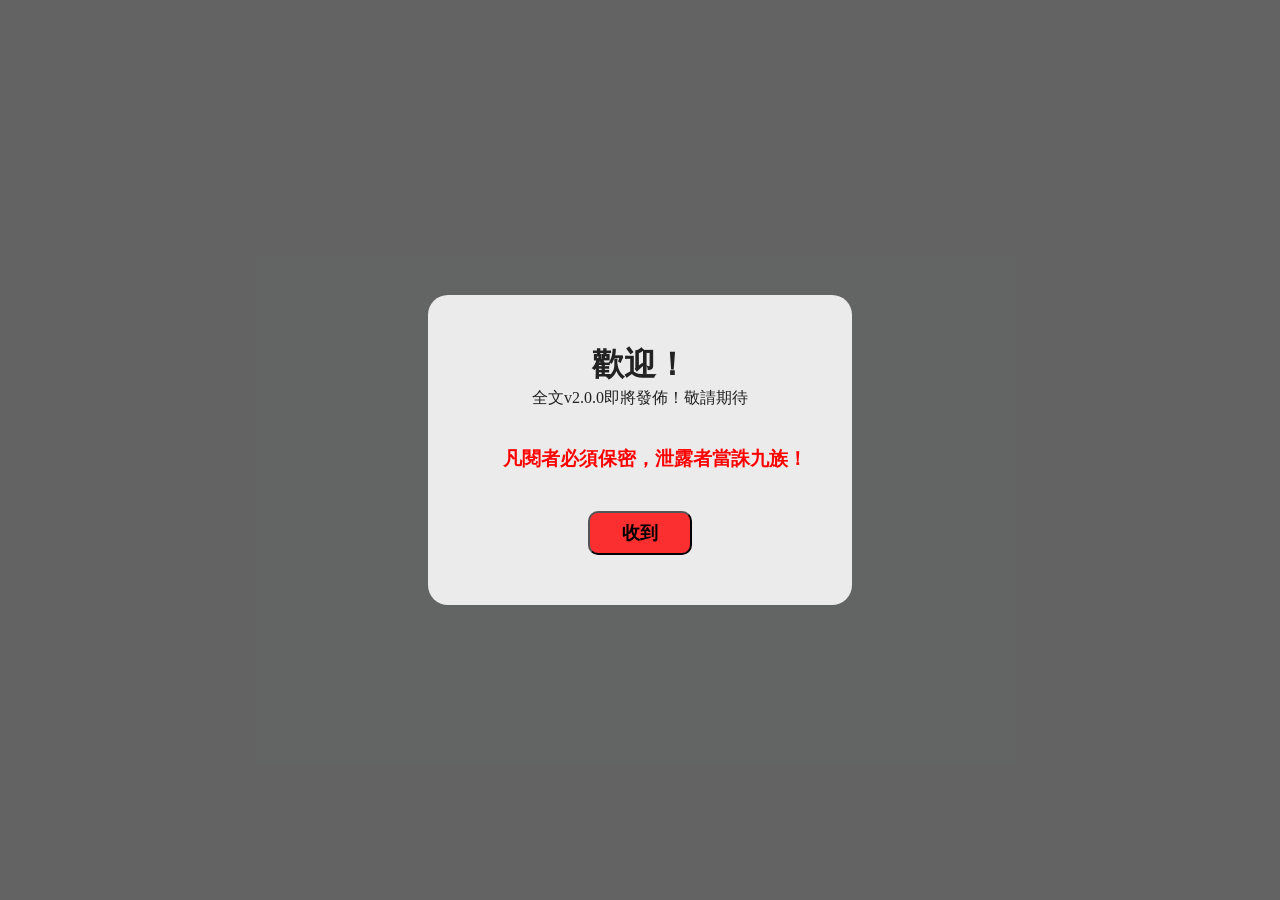
==== chengsheng.html @ 0cf69d35 "Rename chegnsheng.html to chengsheng.html" ====
<!-- 陳生 -->
<!DOCTYPE html>
<html>

<head>
    <meta charset="utf-8">
    <meta name="viewport" content="width=device-width, initial-scale=1">
    <title>《陳生》</title>
    <style>
        body {
            font-family: 'Georgia', serif;
            margin: 0;
            background: #f8f9fa;
            color: #222;
        }
        h2 {
            position: relative;
            left: 10px;
        }
        h3 {
            position: relative;
            left: 15px;
        }
        u{
        text-underline-offset: 3px;
        width: 95%;
        }
        body {
            margin: 0;
            height: 100vh;
            background-color: #f8f9fa;
            background-repeat: repeat;
        }
        .zhushi{
            font-size: 12px;
        }
        .zhushi1-9{
            position: relative;
            left: 0.5%;
        }
        button{
            padding: 10px 20px;
            font-size: 16px;
            border-radius: 10px;
            transition: all 0.2s ease-in-out;
        }
        button:hover{
            color: rgb(50, 35, 35);
            box-shadow: 0 5px 15px rgba(145, 92, 182, .4);
            border-radius: 12px;
            transform: scale(1.05);
        }
        .infobox {
            float: right;
            width: 25%;
            margin: 0 0 1.2rem 2rem;
            background: #f8f9fa;
            border: 1px solid var(--border);
            border-radius: 10px;
            font-size: 0.98em;
            padding: 1rem;
            z-index: 2;
            }
            .infobox img {
            width: 100%;
            border-radius: 8px;
            margin-bottom: 1em;
            background: #e4e7eb;
            aspect-ratio: 4/3;
            object-fit: cover;
        }
        .content {
            margin: 0 auto;
            padding: 2rem 1rem 3rem 1rem;
            background: var(--card);
            min-height: 100vh;
            box-shadow: 0 0 14px 0 rgba(0,0,0,0.04);
            z-index: 1;
        }
        header {
            display: flex;
            align-items: center;
            padding: 1rem 2vw;
            background: #ffffff;
            border-bottom: 1px solid #ddd;
        }
        header.topbar{
            display:flex;
            align-items:center;
            gap:.75rem;
            margin-bottom:1rem;
            flex-wrap:wrap;
        }
        h1 {
            font-size: 2rem;
            font-weight: 800;
            margin: 0;
            letter-spacing: 0.01em;
            line-height:1.2;
        }
        section h2 {
            border-bottom: 1px solid #ddd;
            padding-bottom: 0.3em;
            margin-top: 0;
            margin-bottom: 1em;
            font-size: 1.4em;
            color: #222;
        }
        main {
            flex: 1;
            padding: 2rem 5vw 2rem 2vw;
            background: #fff;
            min-width: 0;
        }
        .chip{
            display:inline-block;
            font-size:.76rem;
            color:#065f46;
            background:#ecfdf5;
            border:1px solid #d1fae5;
            padding:.15rem .45rem;
            border-radius:999px;
            margin-left:.4rem;
            vertical-align:middle;
        }
        nav.breadcrumb{
            font-size:.92rem;
            color:var(--muted);
            margin:.25rem 0 1rem 0;
        }
        nav.breadcrumb a{ color:#374151; text-decoration:none; }
        nav.breadcrumb a:hover{ text-decoration:underline; }
        nav.breadcrumb span.sep{ color:#9ca3af; margin:0 .35rem; }
        p { margin-top: 0; margin-bottom: 1.1em; line-height: 1.75; }
        h2 { font-size: 1.25rem; border-bottom: 1px solid #aaa; margin-top: 2rem; margin-bottom: .8rem; font-weight: 700; color: #111827; padding-bottom:.3rem; }
        ul { margin-top: 0.4em; padding-left: 1.2em; line-height:1.7; }
        a{ color:var(--link); text-decoration:none; }
        a:hover{ text-decoration:underline; }
        @media (max-width: 1000px) {
            .infobox { float: none; width: 100%; margin: 0 0 1.2rem 0; }
        }
    </style>
</head>


<body>
    <div id="modal-overlay" style="
      position: fixed;
      z-index: 9999;
      left: 0; top: 0; width: 100vw; height: 100vh;
      background: rgba(0,0,0,0.6);
      display: flex; align-items: center; justify-content: center;">
      <div style="background: #ebebeb; padding: 50px 60px; border-radius: 20px; text-align: center; max-width: 80vw;">
        <h1>歡迎！</h1>
        <p>全文v2.0.0即將發佈！敬請期待</p><br>
        <h3 style="color: red; position: relative; top: -20px;">凡閱者必須保密，泄露者當誅九族！</h3>
        <button onclick="closeModal()" style="margin-top: 0px; padding: 8px 32px; font-size: 18px; background-color: rgba(255, 0, 0, 0.8);"><b>收到</b></button>
      </div>
    </div>
</body>
</div>
    <script>

        var yuanwen_shown=true;
        var yiwen_shown=true;
        var zhushi_shown=true;
        var renwu_shown=true;
        var beijing_shown=true;
        var shangshi_shown=true;
        var zongjie_shown=true;
        var all_shown=true;

        function hideyuanwen(){
            if(yuanwen_shown){
                document.getElementById("yuanwen").style.display='none';
                document.getElementById("hideyw").textContent='展開';
                yuanwen_shown=false;
            }
            else{
                document.getElementById("yuanwen").style.display='';
                document.getElementById("hideyw").textContent='隱藏';
                yuanwen_shown=true;
            }
            all();
        }

        function hideyiwen(){
            if(yiwen_shown){
                document.getElementById("yiwen").style.display='none';
                document.getElementById("hideyy").textContent='展開';
                yiwen_shown=false;
            }
            else{
                document.getElementById("yiwen").style.display='';
                document.getElementById("hideyy").textContent='隱藏';
                yiwen_shown=true;
            }
            all();
        }

        function hidezhushi(){
            if(zhushi_shown){
                document.getElementById("zhushi").style.display='none';
                document.getElementById("hidezs").textContent='展開';
                zhushi_shown=false;
            }
            else{
                document.getElementById("zhushi").style.display='';
                document.getElementById("hidezs").textContent='隱藏';
                zhushi_shown=true;
            }
            all();
        }

        function hiderenwu(){
            if(renwu_shown){
                document.getElementById("renwu").style.display='none';
                document.getElementById("hiderw").textContent='展開';
                renwu_shown=false;
            }
            else{
                document.getElementById("renwu").style.display='';
                document.getElementById("hiderw").textContent='隱藏';
                renwu_shown=true;
            }
            all();
        }

        function hidebeijing(){
            if(beijing_shown){
                document.getElementById("beijing").style.display='none';
                document.getElementById("hidebj").textContent='展開';
                beijing_shown=false;
            }
            else{
                document.getElementById("beijing").style.display='';
                document.getElementById("hidebj").textContent='隱藏';
                beijing_shown=true;
            }
            all();
        }

        function hideshangshi(){
            if(shangshi_shown){
                document.getElementById("shangshi").style.display='none';
                document.getElementById("hidess").textContent='展開';
                shangshi_shown=false;
            }
            else{
                document.getElementById("shangshi").style.display='';
                document.getElementById("hidess").textContent='隱藏';
                shangshi_shown=true;
            }
            all();
        }

        function hidezongjie(){
            if(zongjie_shown){
                document.getElementById("zongjie").style.display='none';
                document.getElementById("hidezj").textContent='展開';
                zongjie_shown=false;
            }
            else{
                document.getElementById("zongjie").style.display='';
                document.getElementById("hidezj").textContent='隱藏';
                zongjie_shown=true;
            }
            all();
        }

        function hideall(){
            
            if(all_shown){
                document.getElementById("hide").textContent="全部展開";
                all_shown=false;
                if (yuanwen_shown){hideyuanwen();}
                if (yiwen_shown){hideyiwen();}
                if (zhushi_shown){hidezhushi();}
                if (renwu_shown){hiderenwu();}
                if (beijing_shown){hidebeijing();}
                if (shangshi_shown){hideshangshi();}
                if (zongjie_shown){hidezongjie();}
            }
            else{
                document.getElementById("hide").textContent="全部隱藏";
                all_shown=true;
                if (!yuanwen_shown){hideyuanwen();}
                if (!yiwen_shown){hideyiwen();}
                if (!zhushi_shown){hidezhushi();}
                if (!renwu_shown){hiderenwu();}
                if (!beijing_shown){hidebeijing();}
                if (!shangshi_shown){hideshangshi();}
                if (!zongjie_shown){hidezongjie();}
            }
        }

        function closeModal() {
            document.getElementById('modal-overlay').style.display = 'none';
        }

        function all(){
            if(!yuanwen_shown && !yiwen_shown && !zhushi_shown && !renwu_shown && !beijing_shown && !shangshi_shown && !zongjie_shown){
                document.getElementById("hide").textContent="全部展開";
                all_shown=false;
            }
            else if(yuanwen_shown && yiwen_shown && zhushi_shown && renwu_shown && beijing_shown && shangshi_shown && zongjie_shown){
                document.getElementById("hide").textContent="全部隱藏";
                all_shown=true;
            }
        }

    </script>

</body>

</html>
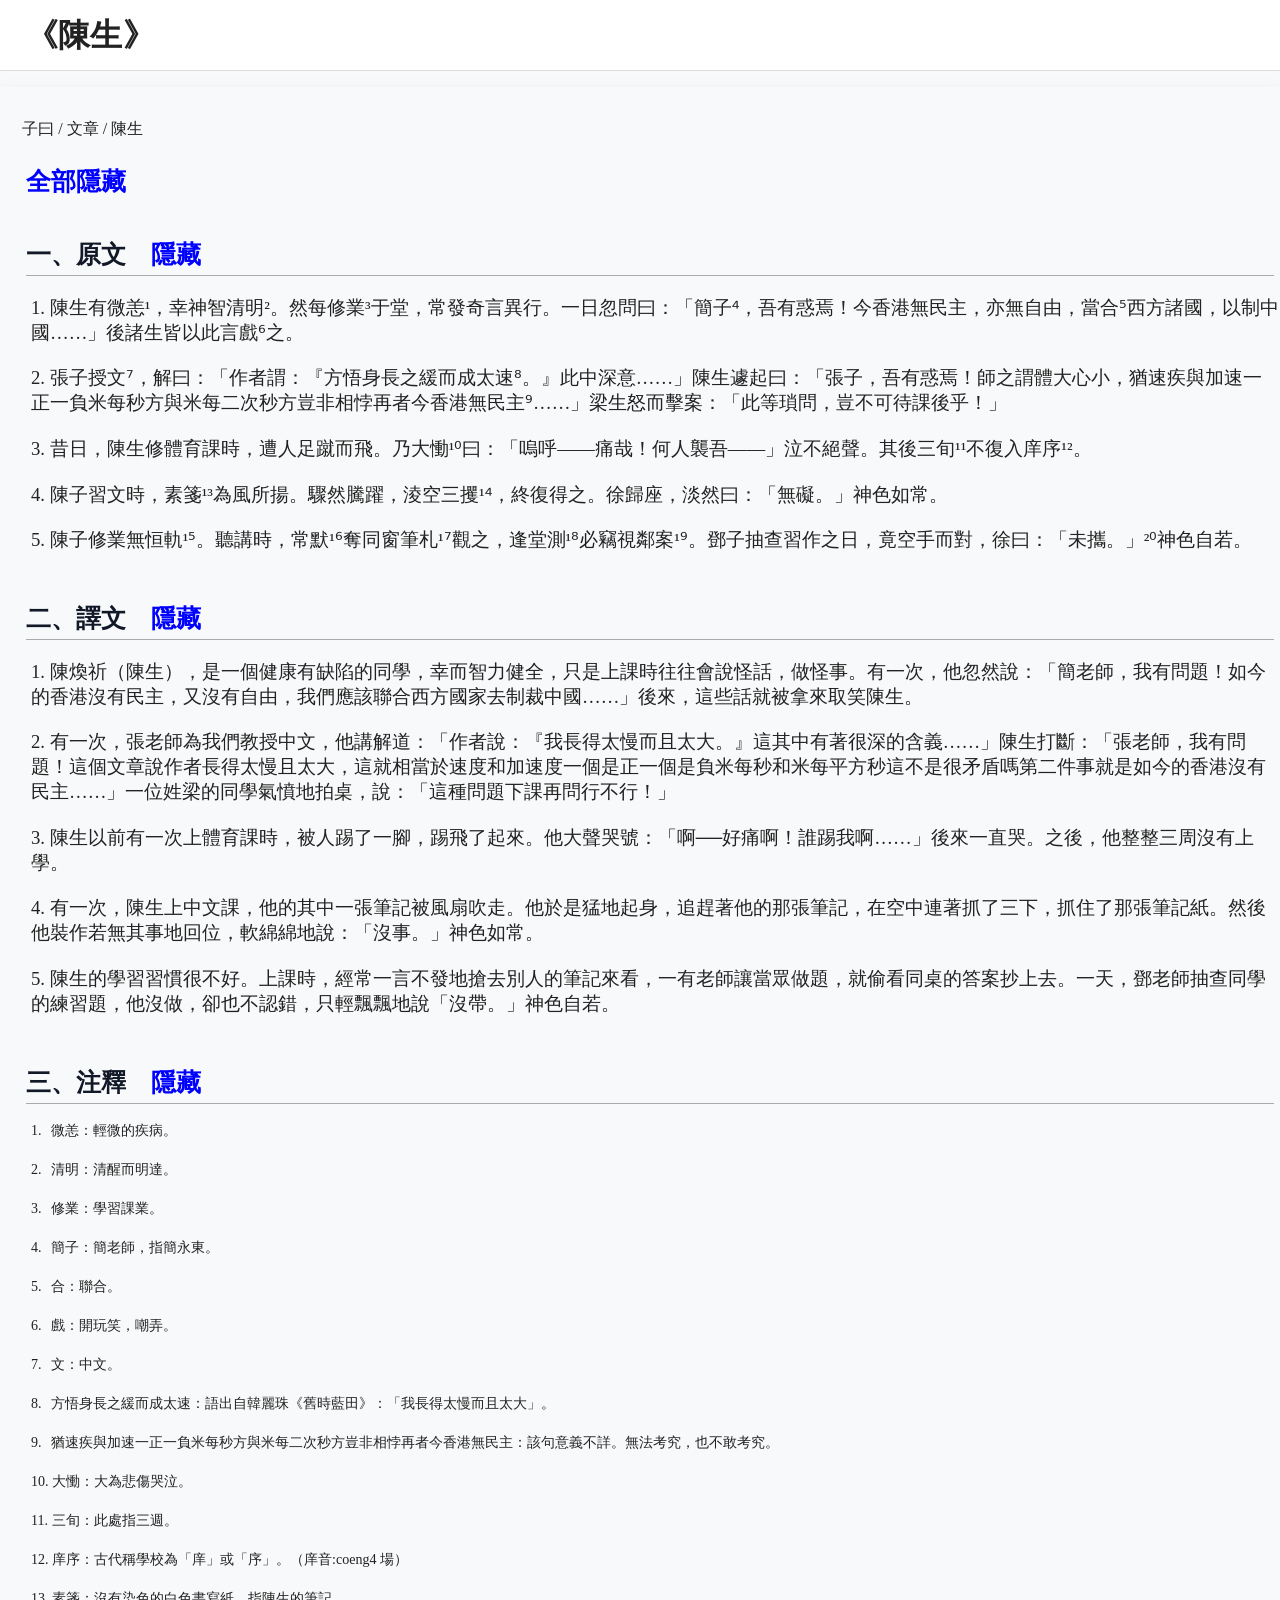
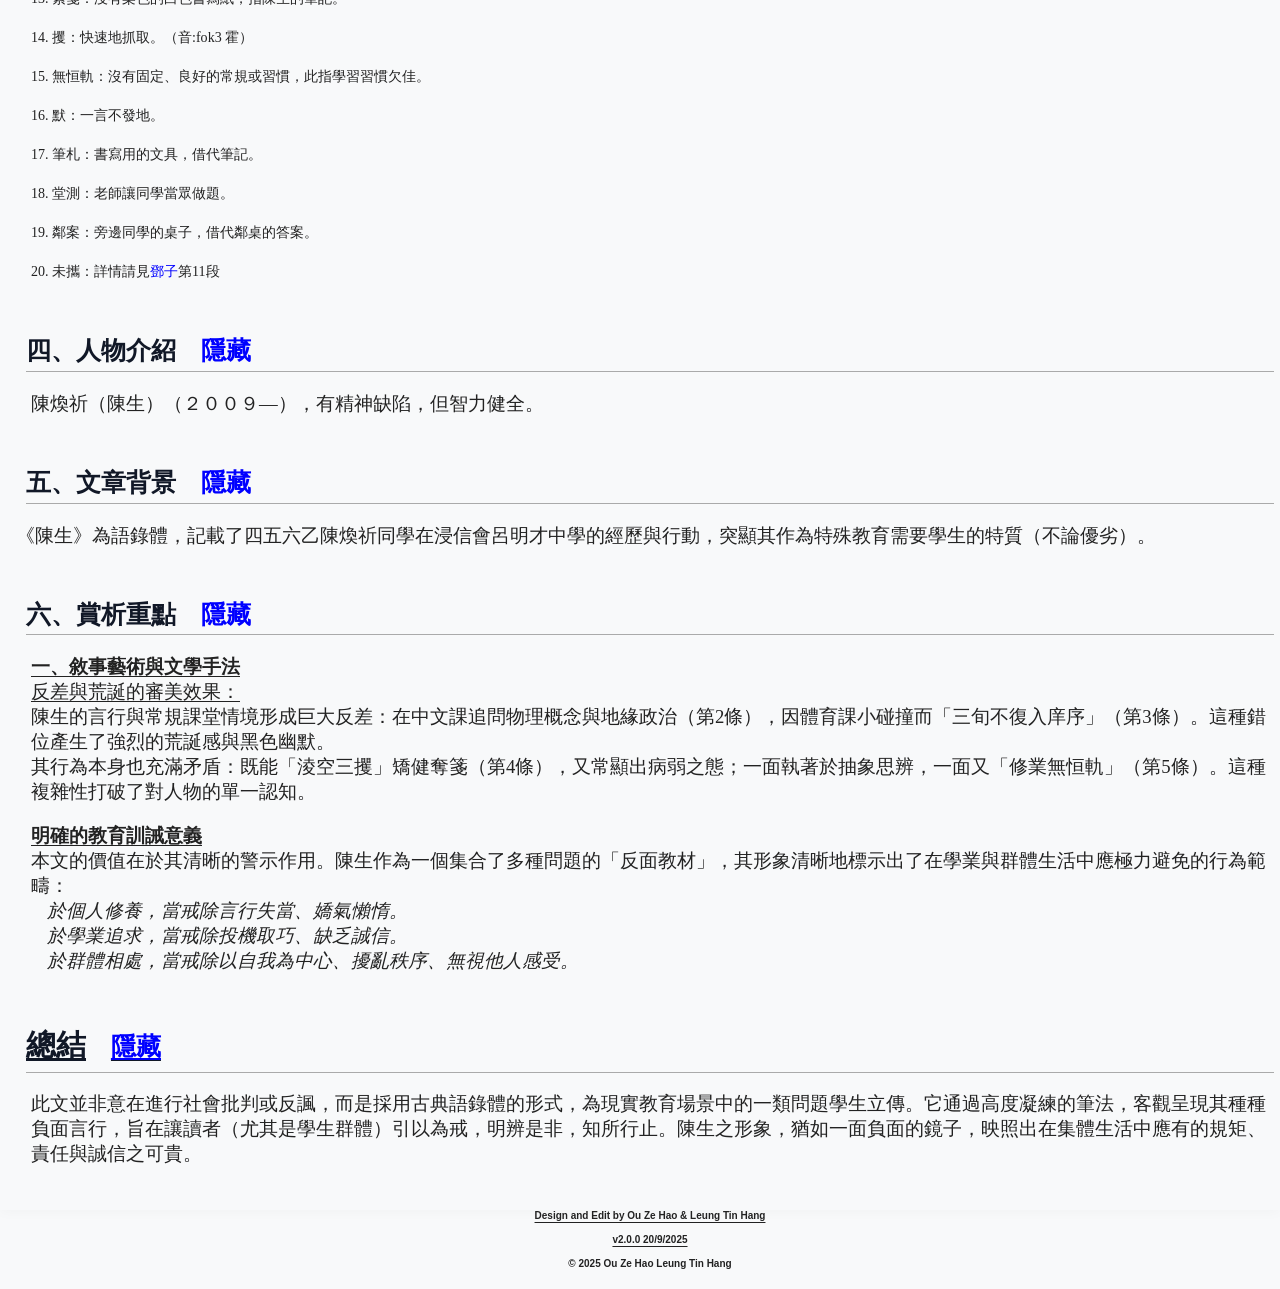
==== commit 2f1bf691: "v2.0.0" ====
--- a/chengsheng.html
+++ b/chengsheng.html
@@ -52,7 +52,7 @@
         }
         .infobox {
             float: right;
-            width: 25%;
+            width: 20%;
             margin: 0 0 1.2rem 2rem;
             background: #f8f9fa;
             border: 1px solid var(--border);
@@ -66,7 +66,7 @@
             border-radius: 8px;
             margin-bottom: 1em;
             background: #e4e7eb;
-            aspect-ratio: 4/3;
+            aspect-ratio: 3/5;
             object-fit: cover;
         }
         .content {
@@ -142,175 +142,301 @@
     </style>
 </head>
 
-
 <body>
-    <div id="modal-overlay" style="
-      position: fixed;
-      z-index: 9999;
-      left: 0; top: 0; width: 100vw; height: 100vh;
-      background: rgba(0,0,0,0.6);
-      display: flex; align-items: center; justify-content: center;">
-      <div style="background: #ebebeb; padding: 50px 60px; border-radius: 20px; text-align: center; max-width: 80vw;">
-        <h1>歡迎！</h1>
-        <p>全文v2.0.0即將發佈！敬請期待</p><br>
-        <h3 style="color: red; position: relative; top: -20px;">凡閱者必須保密，泄露者當誅九族！</h3>
-        <button onclick="closeModal()" style="margin-top: 0px; padding: 8px 32px; font-size: 18px; background-color: rgba(255, 0, 0, 0.8);"><b>收到</b></button>
-      </div>
-    </div>
+<header class="topbar"><h1>《陳生》</h1></header>
+<div class="content">
+    <nav style="position: relative; left: 0.5%;">
+        <a href="index.html">子曰</a>
+        <span class="sep">/</span>
+        <span>文章</span>
+        <span class="sep">/</span>
+        <span>陳生</span>
+    </nav>
+
+    <!-- <aside class="infobox" style="z-index: 3; position: relative;">
+        <img src="kiwi.jpg" alt="kiwi"></img>
+    </aside> -->
+
+    <a><h3 style="position: relative; font-size: 25px; left: 10px; color: blue;" onclick="hideall()" id="hide">全部隱藏</h3></a>
+
+    <!-- 原文 -->
+    <div  style="line-height: 30px; position: relative; top: 10px;">
+        <h2 style="font-size: 25px;">一、原文<a><span id="hideyw" style="position: relative; left: 2%; color: blue;" onclick="hideyuanwen()">隱藏</span></a></h2>
+        <div id="yuanwen">
+        <h3 style="font-weight: normal; line-height: 25px;">1. 
+           陳生有微恙¹，幸神智清明²。然每修業³于堂，常發奇言異行。一日忽問曰：「簡子⁴，吾有惑焉！今香港無民主，亦無自由，當合⁵西方諸國，以制中國……」後諸生皆以此言戲⁶之。<p></p>
+        </h3>
+
+        <h3 style="font-weight: normal; line-height: 25px;">2. 
+           張子授文⁷，解曰：「作者謂：『方悟身長之緩而成太速⁸。』此中深意……」陳生遽起曰：「張子，吾有惑焉！師之謂體大心小，猶速疾與加速一正一負米每秒方與米每二次秒方豈非相悖再者今香港無民主⁹……」梁生怒而擊案：「此等瑣問，豈不可待課後乎！」<p></p>
+        </h3>
+
+        <h3 style="font-weight: normal; line-height: 25px;">3. 
+           昔日，陳生修體育課時，遭人足蹴而飛。乃大慟¹⁰曰：「嗚呼——痛哉！何人襲吾——」泣不絕聲。其後三旬¹¹不復入庠序¹²。<p></p>
+        </h3>
+
+        <h3 style="font-weight: normal; line-height: 25px;">4. 
+           陳子習文時，素箋¹³為風所揚。驟然騰躍，淩空三攫¹⁴，終復得之。徐歸座，淡然曰：「無礙。」神色如常。<p></p>
+        </h3>
+
+        <h3 style="font-weight: normal; line-height: 25px;">5. 
+           陳子修業無恒軌¹⁵。聽講時，常默¹⁶奪同窗筆札¹⁷觀之，逢堂測¹⁸必竊視鄰案¹⁹。鄧子抽查習作之日，竟空手而對，徐曰：「未攜。」²⁰神色自若。<p></p>
+        </h3>
+        </div>
+    </div>
+
+    <!-- 語譯 -->
+    <div style="position: relative; top: 30px; line-height: 30px;">
+        <h2 style="font-size: 25px;">二、譯文<a><span id="hideyy" style="position: relative; left: 2%; color: blue;" onclick="hideyiwen()">隱藏</span></a></h2>
+        <div id="yiwen">
+        <h3 style="font-weight: normal; line-height: 25px;">1. 
+            陳煥祈（陳生），是一個健康有缺陷的同學，幸而智力健全，只是上課時往往會說怪話，做怪事。有一次，他忽然說：「簡老師，我有問題！如今的香港沒有民主，又沒有自由，我們應該聯合西方國家去制裁中國……」後來，這些話就被拿來取笑陳生。<p></p>
+        </h3>
+
+        <h3 style="font-weight: normal; line-height: 25px;">2. 
+            有一次，張老師為我們教授中文，他講解道：「作者說：『我長得太慢而且太大。』這其中有著很深的含義……」陳生打斷：「張老師，我有問題！這個文章說作者長得太慢且太大，這就相當於速度和加速度一個是正一個是負米每秒和米每平方秒這不是很矛盾嗎第二件事就是如今的香港沒有民主……」一位姓梁的同學氣憤地拍桌，說：「這種問題下課再問行不行！」<p></p>
+        </h3>
+
+        <h3 style="font-weight: normal; line-height: 25px;">3. 
+            陳生以前有一次上體育課時，被人踢了一腳，踢飛了起來。他大聲哭號：「啊──好痛啊！誰踢我啊……」後來一直哭。之後，他整整三周沒有上學。<p></p>
+        </h3>
+
+        <h3 style="font-weight: normal; line-height: 25px;">4. 
+            有一次，陳生上中文課，他的其中一張筆記被風扇吹走。他於是猛地起身，追趕著他的那張筆記，在空中連著抓了三下，抓住了那張筆記紙。然後他裝作若無其事地回位，軟綿綿地說：「沒事。」神色如常。<p></p>
+        </h3>      
+        
+        <h3 style="font-weight: normal; line-height: 25px;">5. 
+            陳生的學習習慣很不好。上課時，經常一言不發地搶去別人的筆記來看，一有老師讓當眾做題，就偷看同桌的答案抄上去。一天，鄧老師抽查同學的練習題，他沒做，卻也不認錯，只輕飄飄地說「沒帶。」神色自若。<p></p>
+        </h3>    
+        </div>
+    </div>
+
+    <!-- 注釋 -->
+    <div style="position: relative; top: 50px; line-height: 30px;" class="zhushi">
+        <h2 style="font-size: 25px;">三、注釋<a><span id="hidezs" style="position: relative; left: 2%; color: blue;" onclick="hidezhushi()">隱藏</span></a></h2>
+        <div id="zhushi">
+        <h3 style="font-weight: normal; line-height: 25px;">1.  <span class="zhushi1-9">微恙：輕微的疾病。 </span></h3>
+        <h3 style="font-weight: normal; line-height: 25px;">2.  <span class="zhushi1-9">清明：清醒而明達。</span></h3>
+        <h3 style="font-weight: normal; line-height: 25px;">3.  <span class="zhushi1-9">修業：學習課業。</span></h3>
+        <h3 style="font-weight: normal; line-height: 25px;">4.  <span class="zhushi1-9">簡子：簡老師，指簡永東。</span></h3>
+        <h3 style="font-weight: normal; line-height: 25px;">5.  <span class="zhushi1-9">合：聯合。</span></h3>
+        <h3 style="font-weight: normal; line-height: 25px;">6.  <span class="zhushi1-9">戲：開玩笑，嘲弄。</span></h3>
+        <h3 style="font-weight: normal; line-height: 25px;">7.  <span class="zhushi1-9">文：中文。</span></h3>
+        <h3 style="font-weight: normal; line-height: 25px;">8.  <span class="zhushi1-9">方悟身長之緩而成太速：語出自韓麗珠《舊時藍田》：「我長得太慢而且太大」。 </span></h3>
+        <h3 style="font-weight: normal; line-height: 25px;">9.  <span class="zhushi1-9">猶速疾與加速一正一負米每秒方與米每二次秒方豈非相悖再者今香港無民主：該句意義不詳。無法考究，也不敢考究。</span></h3>
+        <h3 style="font-weight: normal; line-height: 25px;">10. 大慟：大為悲傷哭泣。</h3>
+        <h3 style="font-weight: normal; line-height: 25px;">11. 三旬：此處指三週。</h3>
+        <h3 style="font-weight: normal; line-height: 25px;">12. 庠序：古代稱學校為「庠」或「序」。（庠音:coeng4 場）</h3>
+        <h3 style="font-weight: normal; line-height: 25px;">13. 素箋：沒有染色的白色書寫紙，指陳生的筆記。</h3>
+        <h3 style="font-weight: normal; line-height: 25px;">14. 攫：快速地抓取。（音:fok3 霍）</h3>
+        <h3 style="font-weight: normal; line-height: 25px;">15. 無恒軌：沒有固定、良好的常規或習慣，此指學習習慣欠佳。</h3>
+        <h3 style="font-weight: normal; line-height: 25px;">16. 默：一言不發地。</h3>
+        <h3 style="font-weight: normal; line-height: 25px;">17. 筆札：書寫用的文具，借代筆記。</h3>
+        <h3 style="font-weight: normal; line-height: 25px;">18. 堂測：老師讓同學當眾做題。</h3>
+        <h3 style="font-weight: normal; line-height: 25px;">19. 鄰案：旁邊同學的桌子，借代鄰桌的答案。</h3>
+        <h3 style="font-weight: normal; line-height: 25px;">20. 未攜：詳情請見<a href="dengzi.html"><span style="color: blue;">鄧子</span></a>第11段</h3>
+        </div>
+    </div>
+
+    <!-- 人物介紹 -->
+    <div style="position: relative; top: 70px; line-height: 30px;">
+        <h2 style="font-size: 25px;">四、人物介紹<a><span id="hiderw" style="position: relative; left: 2%; color: blue;" onclick="hiderenwu()">隱藏</span></a></h2>
+        <div id="renwu">
+        <h3 style="font-weight: normal; line-height: 25px;">陳煥祈（陳生）（２００９—），有精神缺陷，但智力健全。</h3>
+        </div>
+    </div>
+
+    <!-- 文章背景 -->
+    <div style="position: relative; top: 90px; line-height: 30px;">
+    <h2 style="font-size: 25px;">五、文章背景<a><span id="hidebj" style="position: relative; left: 2%; color: blue;" onclick="hidebeijing()">隱藏</span></a></h2>
+    <h3 style="font-weight: normal; line-height: 25px; left: -0.003%;" id="beijing">《陳生》為語錄體，記載了四五六乙陳煥祈同學在浸信會呂明才中學的經歷與行動，突顯其作為特殊教育需要學生的特質（不論優劣）。</h3>
+    </div>
+
+    <!-- 賞析 -->
+    <div style="position: relative; top: 110px; line-height: 30px;">
+        <h2 style="font-size: 25px;">六、賞析重點<a><span id="hidess" style="position: relative; left: 2%; color: blue;" onclick="hideshangshi()">隱藏</span></a></h2>
+        <div id="shangshi">
+        <h3 style="font-weight: normal; line-height: 25px;">
+            <u><b>一、敘事藝術與文學手法<br></b></u>
+            <u>反差與荒誕的審美效果：<br></u>
+            陳生的言行與常規課堂情境形成巨大反差：在中文課追問物理概念與地緣政治（第2條），因體育課小碰撞而「三旬不復入庠序」（第3條）。這種錯位產生了強烈的荒誕感與黑色幽默。<br>
+            其行為本身也充滿矛盾：既能「淩空三攫」矯健奪箋（第4條），又常顯出病弱之態；一面執著於抽象思辨，一面又「修業無恒軌」（第5條）。這種複雜性打破了對人物的單一認知。<br>
+        </h3>
+        <h3 style="font-weight: normal; line-height: 25px;">
+            <u><b>明確的教育訓誡意義<br></b></u>
+            本文的價值在於其清晰的警示作用。陳生作為一個集合了多種問題的「反面教材」，其形象清晰地標示出了在學業與群體生活中應極力避免的行為範疇：<br>
+            <em><span style="position: relative; left: 16px;">
+                於個人修養，當戒除言行失當、嬌氣懶惰。<br>
+                於學業追求，當戒除投機取巧、缺乏誠信。<br>
+                於群體相處，當戒除以自我為中心、擾亂秩序、無視他人感受。<br>
+            </span></em>
+        </h3>
+        </div>
+    </div>
+
+    <!-- 總結 -->
+    <div style="position: relative; top: 130px; line-height: 40px;">
+        <h2 style="font-size: 30px;"><u>總結<span id="hidezj" style="position: relative; left: 2%; color: blue; font-size: 25px;" onclick="hidezongjie()"><u>隱藏</u></span></u></h2><p></p>
+        <h3 style="font-weight: normal; line-height: 25px;" id="zongjie">此文並非意在進行社會批判或反諷，而是採用古典語錄體的形式，為現實教育場景中的一類問題學生立傳。它通過高度凝練的筆法，客觀呈現其種種負面言行，旨在讓讀者（尤其是學生群體）引以為戒，明辨是非，知所行止。陳生之形象，猶如一面負面的鏡子，映照出在集體生活中應有的規矩、責任與誠信之可貴。</h3><p></p>
+    </div>
+
+    <div id="copyright" style="position: relative; top: 150px; text-align: center;">
+        <h6 style="position: relative; left: 10px; font-size: 10px; font-family: Arial, Helvetica, sans-serif;"><u>Design and Edit by Ou Ze Hao & Leung Tin Hang</u></h6><p></p>
+        <h6 style="position: relative; left: 10px; font-size: 10px; top: -10px; font-family: Arial, Helvetica, sans-serif;"><u>v2.0.0 20/9/2025</u></h6><p></p>
+        <h6 style="position: relative; left: 10px; font-size: 10px; top: -20px; font-family: Arial, Helvetica, sans-serif;">© 2025 Ou Ze Hao Leung Tin Hang</h6>
+        <!-- <h6 style="position: relative; left: 10px; font-size: 10px; top: -30px;">考試加油</h6><p></p> -->
+    </div>
+</div>
 </body>
-</div>
-    <script>
-
-        var yuanwen_shown=true;
-        var yiwen_shown=true;
-        var zhushi_shown=true;
-        var renwu_shown=true;
-        var beijing_shown=true;
-        var shangshi_shown=true;
-        var zongjie_shown=true;
-        var all_shown=true;
-
-        function hideyuanwen(){
-            if(yuanwen_shown){
-                document.getElementById("yuanwen").style.display='none';
-                document.getElementById("hideyw").textContent='展開';
-                yuanwen_shown=false;
-            }
-            else{
-                document.getElementById("yuanwen").style.display='';
-                document.getElementById("hideyw").textContent='隱藏';
-                yuanwen_shown=true;
-            }
-            all();
-        }
-
-        function hideyiwen(){
-            if(yiwen_shown){
-                document.getElementById("yiwen").style.display='none';
-                document.getElementById("hideyy").textContent='展開';
-                yiwen_shown=false;
-            }
-            else{
-                document.getElementById("yiwen").style.display='';
-                document.getElementById("hideyy").textContent='隱藏';
-                yiwen_shown=true;
-            }
-            all();
-        }
-
-        function hidezhushi(){
-            if(zhushi_shown){
-                document.getElementById("zhushi").style.display='none';
-                document.getElementById("hidezs").textContent='展開';
-                zhushi_shown=false;
-            }
-            else{
-                document.getElementById("zhushi").style.display='';
-                document.getElementById("hidezs").textContent='隱藏';
-                zhushi_shown=true;
-            }
-            all();
-        }
-
-        function hiderenwu(){
-            if(renwu_shown){
-                document.getElementById("renwu").style.display='none';
-                document.getElementById("hiderw").textContent='展開';
-                renwu_shown=false;
-            }
-            else{
-                document.getElementById("renwu").style.display='';
-                document.getElementById("hiderw").textContent='隱藏';
-                renwu_shown=true;
-            }
-            all();
-        }
-
-        function hidebeijing(){
-            if(beijing_shown){
-                document.getElementById("beijing").style.display='none';
-                document.getElementById("hidebj").textContent='展開';
-                beijing_shown=false;
-            }
-            else{
-                document.getElementById("beijing").style.display='';
-                document.getElementById("hidebj").textContent='隱藏';
-                beijing_shown=true;
-            }
-            all();
-        }
-
-        function hideshangshi(){
-            if(shangshi_shown){
-                document.getElementById("shangshi").style.display='none';
-                document.getElementById("hidess").textContent='展開';
-                shangshi_shown=false;
-            }
-            else{
-                document.getElementById("shangshi").style.display='';
-                document.getElementById("hidess").textContent='隱藏';
-                shangshi_shown=true;
-            }
-            all();
-        }
-
-        function hidezongjie(){
-            if(zongjie_shown){
-                document.getElementById("zongjie").style.display='none';
-                document.getElementById("hidezj").textContent='展開';
-                zongjie_shown=false;
-            }
-            else{
-                document.getElementById("zongjie").style.display='';
-                document.getElementById("hidezj").textContent='隱藏';
-                zongjie_shown=true;
-            }
-            all();
-        }
-
-        function hideall(){
-            
-            if(all_shown){
-                document.getElementById("hide").textContent="全部展開";
-                all_shown=false;
-                if (yuanwen_shown){hideyuanwen();}
-                if (yiwen_shown){hideyiwen();}
-                if (zhushi_shown){hidezhushi();}
-                if (renwu_shown){hiderenwu();}
-                if (beijing_shown){hidebeijing();}
-                if (shangshi_shown){hideshangshi();}
-                if (zongjie_shown){hidezongjie();}
-            }
-            else{
-                document.getElementById("hide").textContent="全部隱藏";
-                all_shown=true;
-                if (!yuanwen_shown){hideyuanwen();}
-                if (!yiwen_shown){hideyiwen();}
-                if (!zhushi_shown){hidezhushi();}
-                if (!renwu_shown){hiderenwu();}
-                if (!beijing_shown){hidebeijing();}
-                if (!shangshi_shown){hideshangshi();}
-                if (!zongjie_shown){hidezongjie();}
-            }
-        }
-
-        function closeModal() {
-            document.getElementById('modal-overlay').style.display = 'none';
-        }
-
-        function all(){
-            if(!yuanwen_shown && !yiwen_shown && !zhushi_shown && !renwu_shown && !beijing_shown && !shangshi_shown && !zongjie_shown){
-                document.getElementById("hide").textContent="全部展開";
-                all_shown=false;
-            }
-            else if(yuanwen_shown && yiwen_shown && zhushi_shown && renwu_shown && beijing_shown && shangshi_shown && zongjie_shown){
-                document.getElementById("hide").textContent="全部隱藏";
-                all_shown=true;
-            }
-        }
-
-    </script>
-
-</body>
+
+<script>
+    var yuanwen_shown=true;
+    var yiwen_shown=true;
+    var zhushi_shown=true;
+    var renwu_shown=true;
+    var beijing_shown=true;
+    var shangshi_shown=true;
+    var zongjie_shown=true;
+    var all_shown=true;
+
+    function hideyuanwen(){
+        if(yuanwen_shown){
+            document.getElementById("yuanwen").style.display='none';
+            document.getElementById("hideyw").textContent='展開';
+            yuanwen_shown=false;
+        }
+        else{
+            document.getElementById("yuanwen").style.display='';
+            document.getElementById("hideyw").textContent='隱藏';
+            yuanwen_shown=true;
+        }
+        all();
+    }
+
+    function hideyiwen(){
+        if(yiwen_shown){
+            document.getElementById("yiwen").style.display='none';
+            document.getElementById("hideyy").textContent='展開';
+            yiwen_shown=false;
+        }
+        else{
+            document.getElementById("yiwen").style.display='';
+            document.getElementById("hideyy").textContent='隱藏';
+            yiwen_shown=true;
+        }
+        all();
+    }
+
+    function hidezhushi(){
+        if(zhushi_shown){
+            document.getElementById("zhushi").style.display='none';
+            document.getElementById("hidezs").textContent='展開';
+            zhushi_shown=false;
+        }
+        else{
+            document.getElementById("zhushi").style.display='';
+            document.getElementById("hidezs").textContent='隱藏';
+            zhushi_shown=true;
+        }
+        all();
+    }
+
+    function hiderenwu(){
+        if(renwu_shown){
+            document.getElementById("renwu").style.display='none';
+            document.getElementById("hiderw").textContent='展開';
+            renwu_shown=false;
+        }
+        else{
+            document.getElementById("renwu").style.display='';
+            document.getElementById("hiderw").textContent='隱藏';
+            renwu_shown=true;
+        }
+        all();
+    }
+
+    function hidebeijing(){
+        if(beijing_shown){
+            document.getElementById("beijing").style.display='none';
+            document.getElementById("hidebj").textContent='展開';
+            beijing_shown=false;
+        }
+        else{
+            document.getElementById("beijing").style.display='';
+            document.getElementById("hidebj").textContent='隱藏';
+            beijing_shown=true;
+        }
+        all();
+    }
+
+    function hideshangshi(){
+        if(shangshi_shown){
+            document.getElementById("shangshi").style.display='none';
+            document.getElementById("hidess").textContent='展開';
+            shangshi_shown=false;
+        }
+        else{
+            document.getElementById("shangshi").style.display='';
+            document.getElementById("hidess").textContent='隱藏';
+            shangshi_shown=true;
+        }
+        all();
+    }
+
+    function hidezongjie(){
+        if(zongjie_shown){
+            document.getElementById("zongjie").style.display='none';
+            document.getElementById("hidezj").textContent='展開';
+            zongjie_shown=false;
+        }
+        else{
+            document.getElementById("zongjie").style.display='';
+            document.getElementById("hidezj").textContent='隱藏';
+            zongjie_shown=true;
+        }
+        all();
+    }
+
+    function hideall(){
+        
+        if(all_shown){
+            document.getElementById("hide").textContent="全部展開";
+            all_shown=false;
+            if (yuanwen_shown){hideyuanwen();}
+            if (yiwen_shown){hideyiwen();}
+            if (zhushi_shown){hidezhushi();}
+            if (renwu_shown){hiderenwu();}
+            if (beijing_shown){hidebeijing();}
+            if (shangshi_shown){hideshangshi();}
+            if (zongjie_shown){hidezongjie();}
+        }
+        else{
+            document.getElementById("hide").textContent="全部隱藏";
+            all_shown=true;
+            if (!yuanwen_shown){hideyuanwen();}
+            if (!yiwen_shown){hideyiwen();}
+            if (!zhushi_shown){hidezhushi();}
+            if (!renwu_shown){hiderenwu();}
+            if (!beijing_shown){hidebeijing();}
+            if (!shangshi_shown){hideshangshi();}
+            if (!zongjie_shown){hidezongjie();}
+        }
+    }
+
+    function closeModal() {
+        document.getElementById('modal-overlay').style.display = 'none';
+    }
+
+    function all(){
+        if(!yuanwen_shown && !yiwen_shown && !zhushi_shown && !renwu_shown && !beijing_shown && !shangshi_shown && !zongjie_shown){
+            document.getElementById("hide").textContent="全部展開";
+            all_shown=false;
+        }
+        else if(yuanwen_shown && yiwen_shown && zhushi_shown && renwu_shown && beijing_shown && shangshi_shown && zongjie_shown){
+            document.getElementById("hide").textContent="全部隱藏";
+            all_shown=true;
+        }
+    }
+</script>
 
 </html>
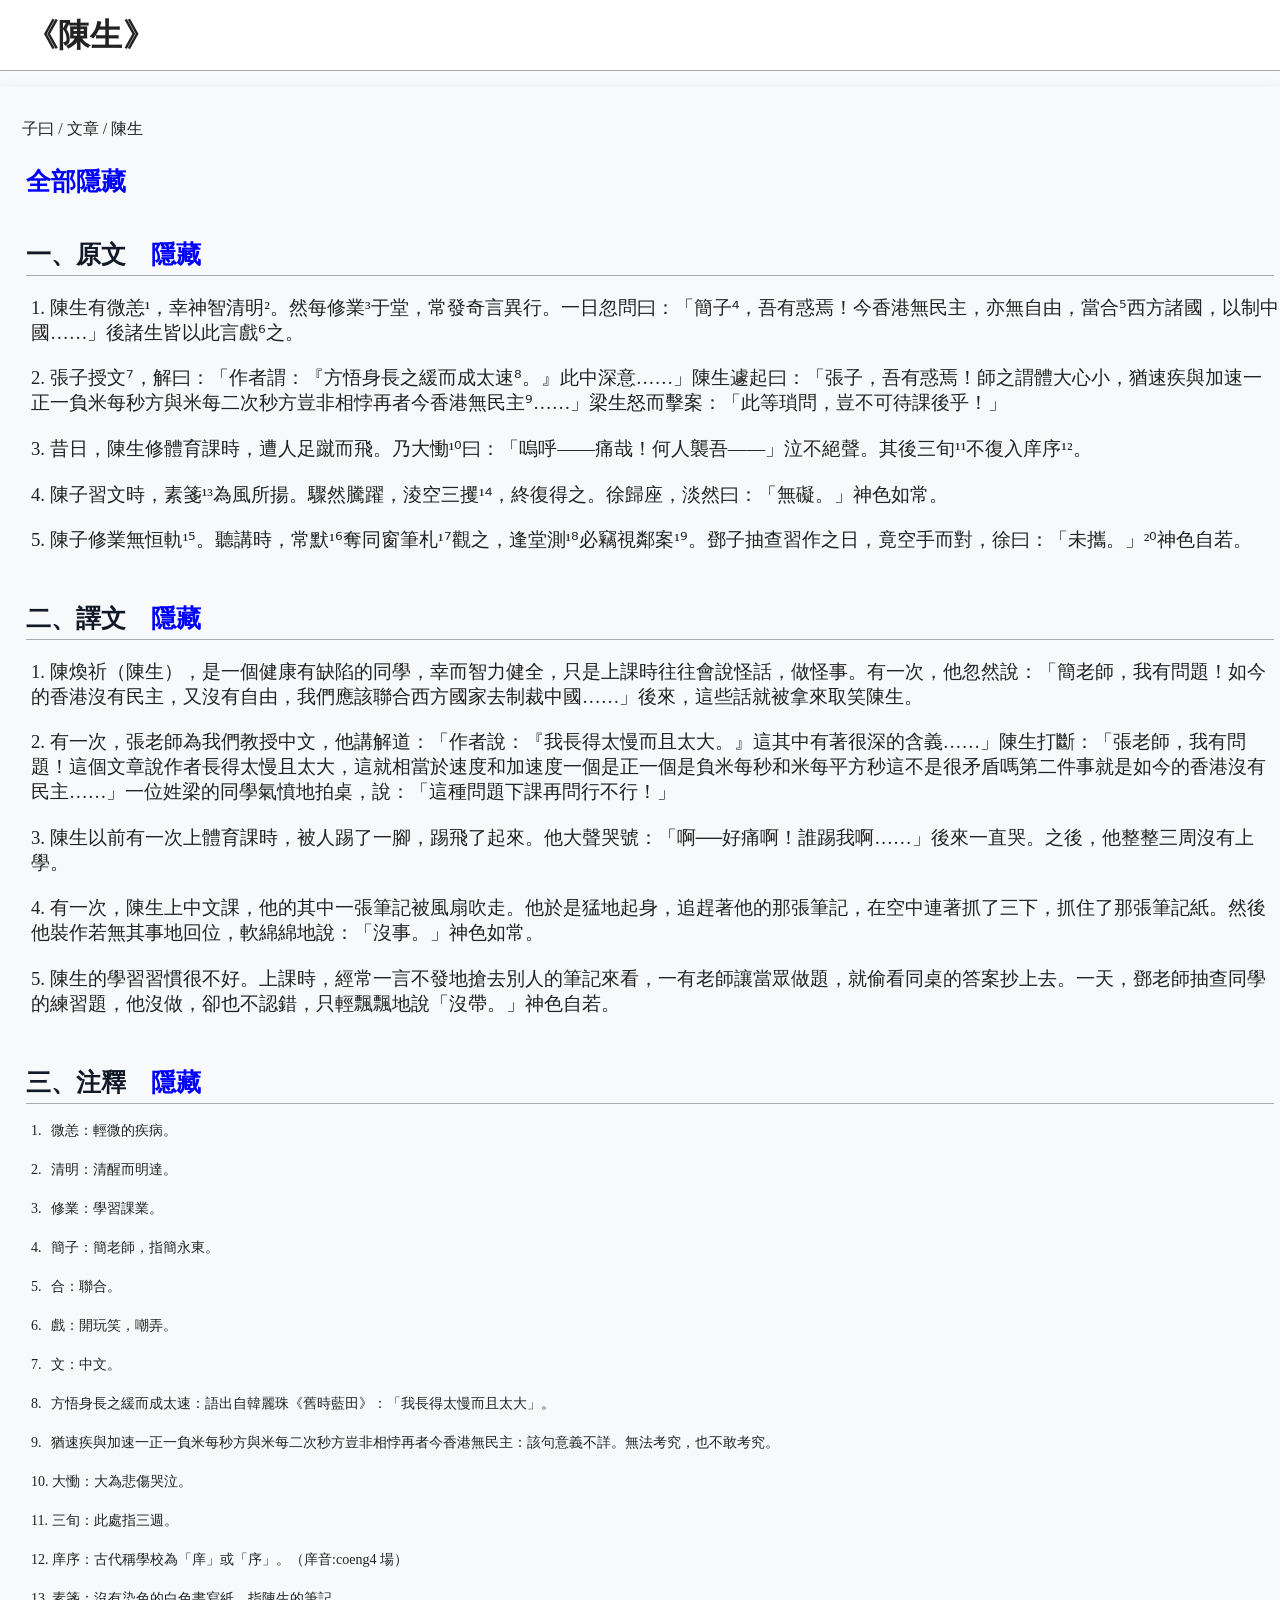
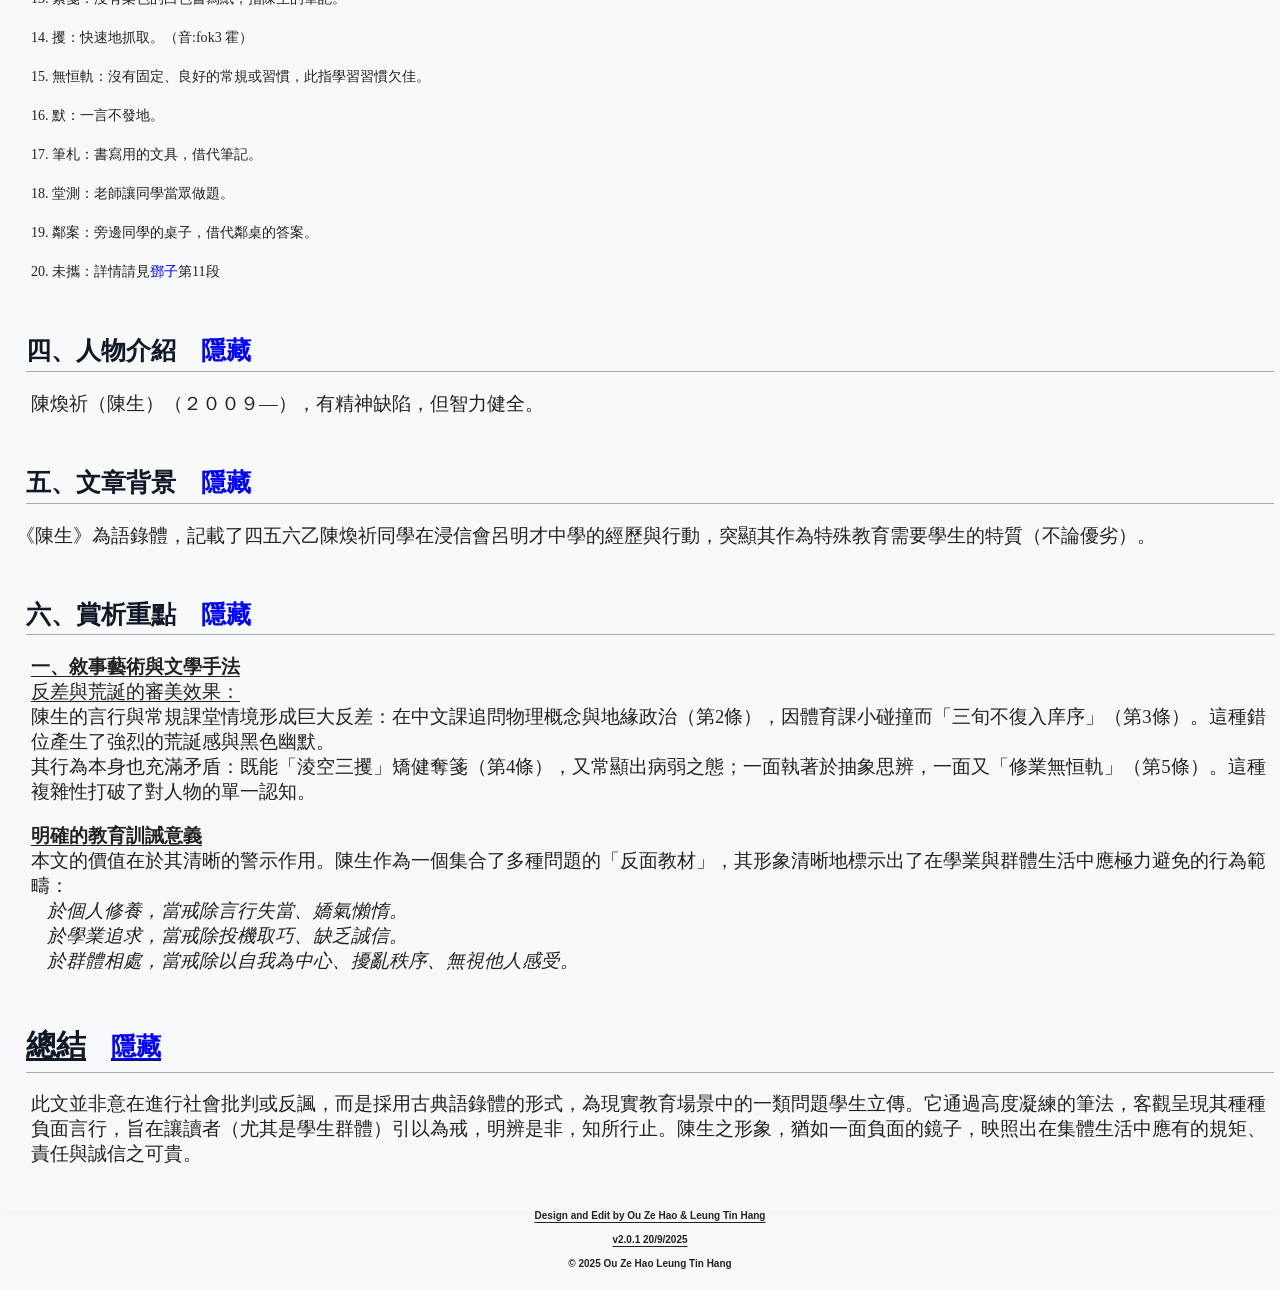
==== commit 0b298176: "v2.0.1" ====
--- a/chengsheng.html
+++ b/chengsheng.html
@@ -12,6 +12,9 @@
             margin: 0;
             background: #f8f9fa;
             color: #222;
+            background-image: 
+                url('https://fanti.dugushici.com/assets/rightbg.gif');
+            background-repeat: repeat;
         }
         h2 {
             position: relative;
@@ -60,6 +63,9 @@
             font-size: 0.98em;
             padding: 1rem;
             z-index: 2;
+            background-image: 
+                url('https://fanti.dugushici.com/assets/rightbg.gif');
+            background-repeat: repeat;
             }
             .infobox img {
             width: 100%;
@@ -76,13 +82,19 @@
             min-height: 100vh;
             box-shadow: 0 0 14px 0 rgba(0,0,0,0.04);
             z-index: 1;
+            background-image: 
+                url('https://fanti.dugushici.com/assets/rightbg.gif');
+            background-repeat: repeat;
         }
         header {
             display: flex;
             align-items: center;
             padding: 1rem 2vw;
             background: #ffffff;
-            border-bottom: 1px solid #ddd;
+            border-bottom: 1px solid #aaa;
+            background-image: 
+                url('https://fanti.dugushici.com/assets/rightbg.gif');
+            background-repeat: repeat;
         }
         header.topbar{
             display:flex;
@@ -282,7 +294,7 @@
 
     <div id="copyright" style="position: relative; top: 150px; text-align: center;">
         <h6 style="position: relative; left: 10px; font-size: 10px; font-family: Arial, Helvetica, sans-serif;"><u>Design and Edit by Ou Ze Hao & Leung Tin Hang</u></h6><p></p>
-        <h6 style="position: relative; left: 10px; font-size: 10px; top: -10px; font-family: Arial, Helvetica, sans-serif;"><u>v2.0.0 20/9/2025</u></h6><p></p>
+        <h6 style="position: relative; left: 10px; font-size: 10px; top: -10px; font-family: Arial, Helvetica, sans-serif;"><u>v2.0.1 20/9/2025</u></h6><p></p>
         <h6 style="position: relative; left: 10px; font-size: 10px; top: -20px; font-family: Arial, Helvetica, sans-serif;">© 2025 Ou Ze Hao Leung Tin Hang</h6>
         <!-- <h6 style="position: relative; left: 10px; font-size: 10px; top: -30px;">考試加油</h6><p></p> -->
     </div>
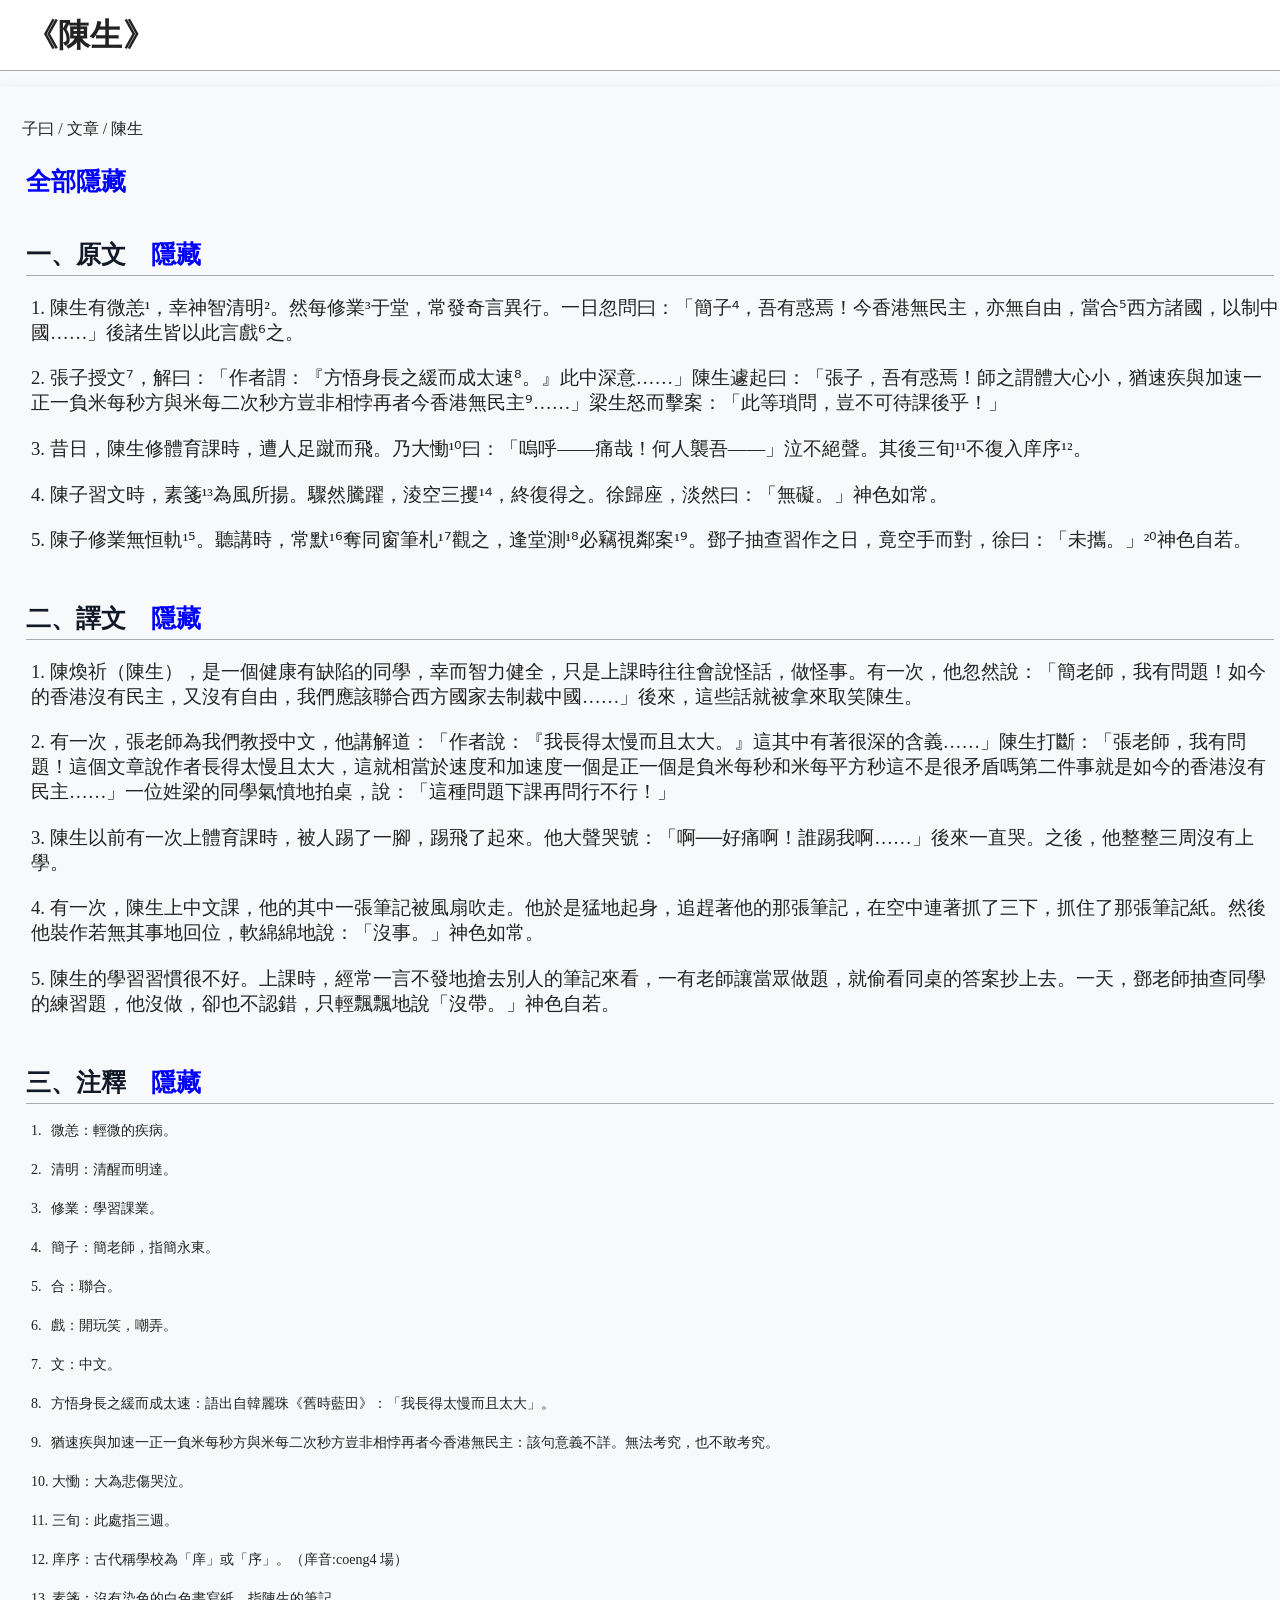
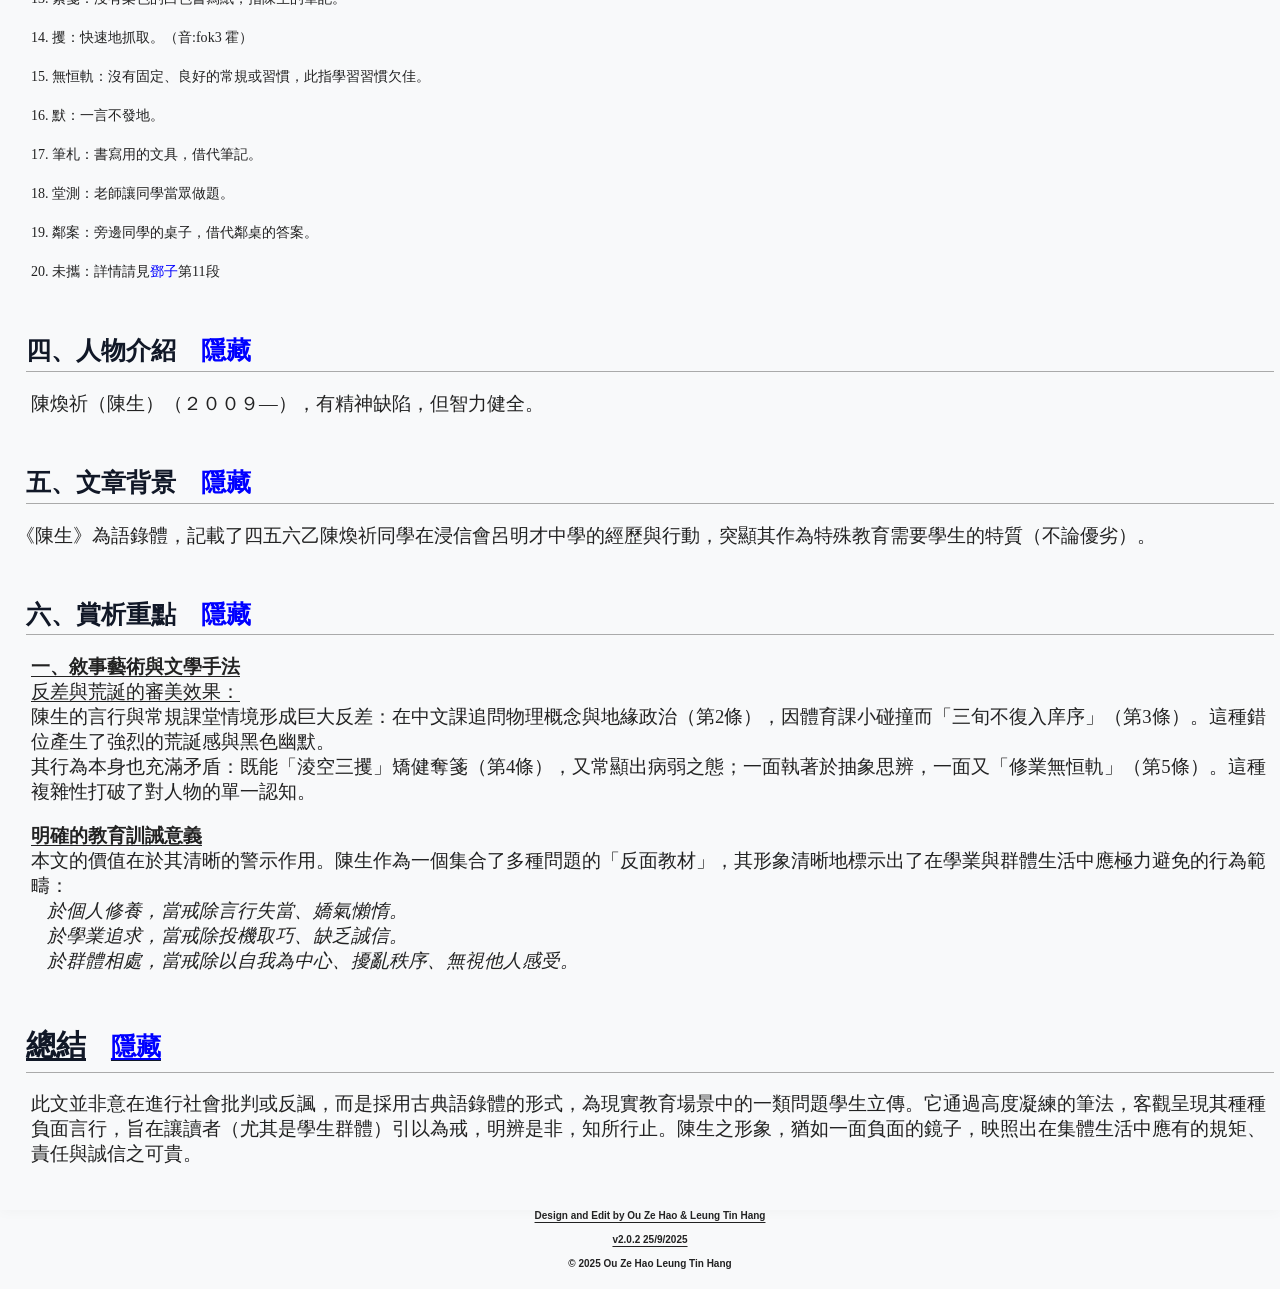
==== commit ab2fe261: "v2.0.2" ====
--- a/chengsheng.html
+++ b/chengsheng.html
@@ -294,7 +294,7 @@
 
     <div id="copyright" style="position: relative; top: 150px; text-align: center;">
         <h6 style="position: relative; left: 10px; font-size: 10px; font-family: Arial, Helvetica, sans-serif;"><u>Design and Edit by Ou Ze Hao & Leung Tin Hang</u></h6><p></p>
-        <h6 style="position: relative; left: 10px; font-size: 10px; top: -10px; font-family: Arial, Helvetica, sans-serif;"><u>v2.0.1 20/9/2025</u></h6><p></p>
+        <h6 style="position: relative; left: 10px; font-size: 10px; top: -10px; font-family: Arial, Helvetica, sans-serif;"><u>v2.0.2 25/9/2025</u></h6><p></p>
         <h6 style="position: relative; left: 10px; font-size: 10px; top: -20px; font-family: Arial, Helvetica, sans-serif;">© 2025 Ou Ze Hao Leung Tin Hang</h6>
         <!-- <h6 style="position: relative; left: 10px; font-size: 10px; top: -30px;">考試加油</h6><p></p> -->
     </div>
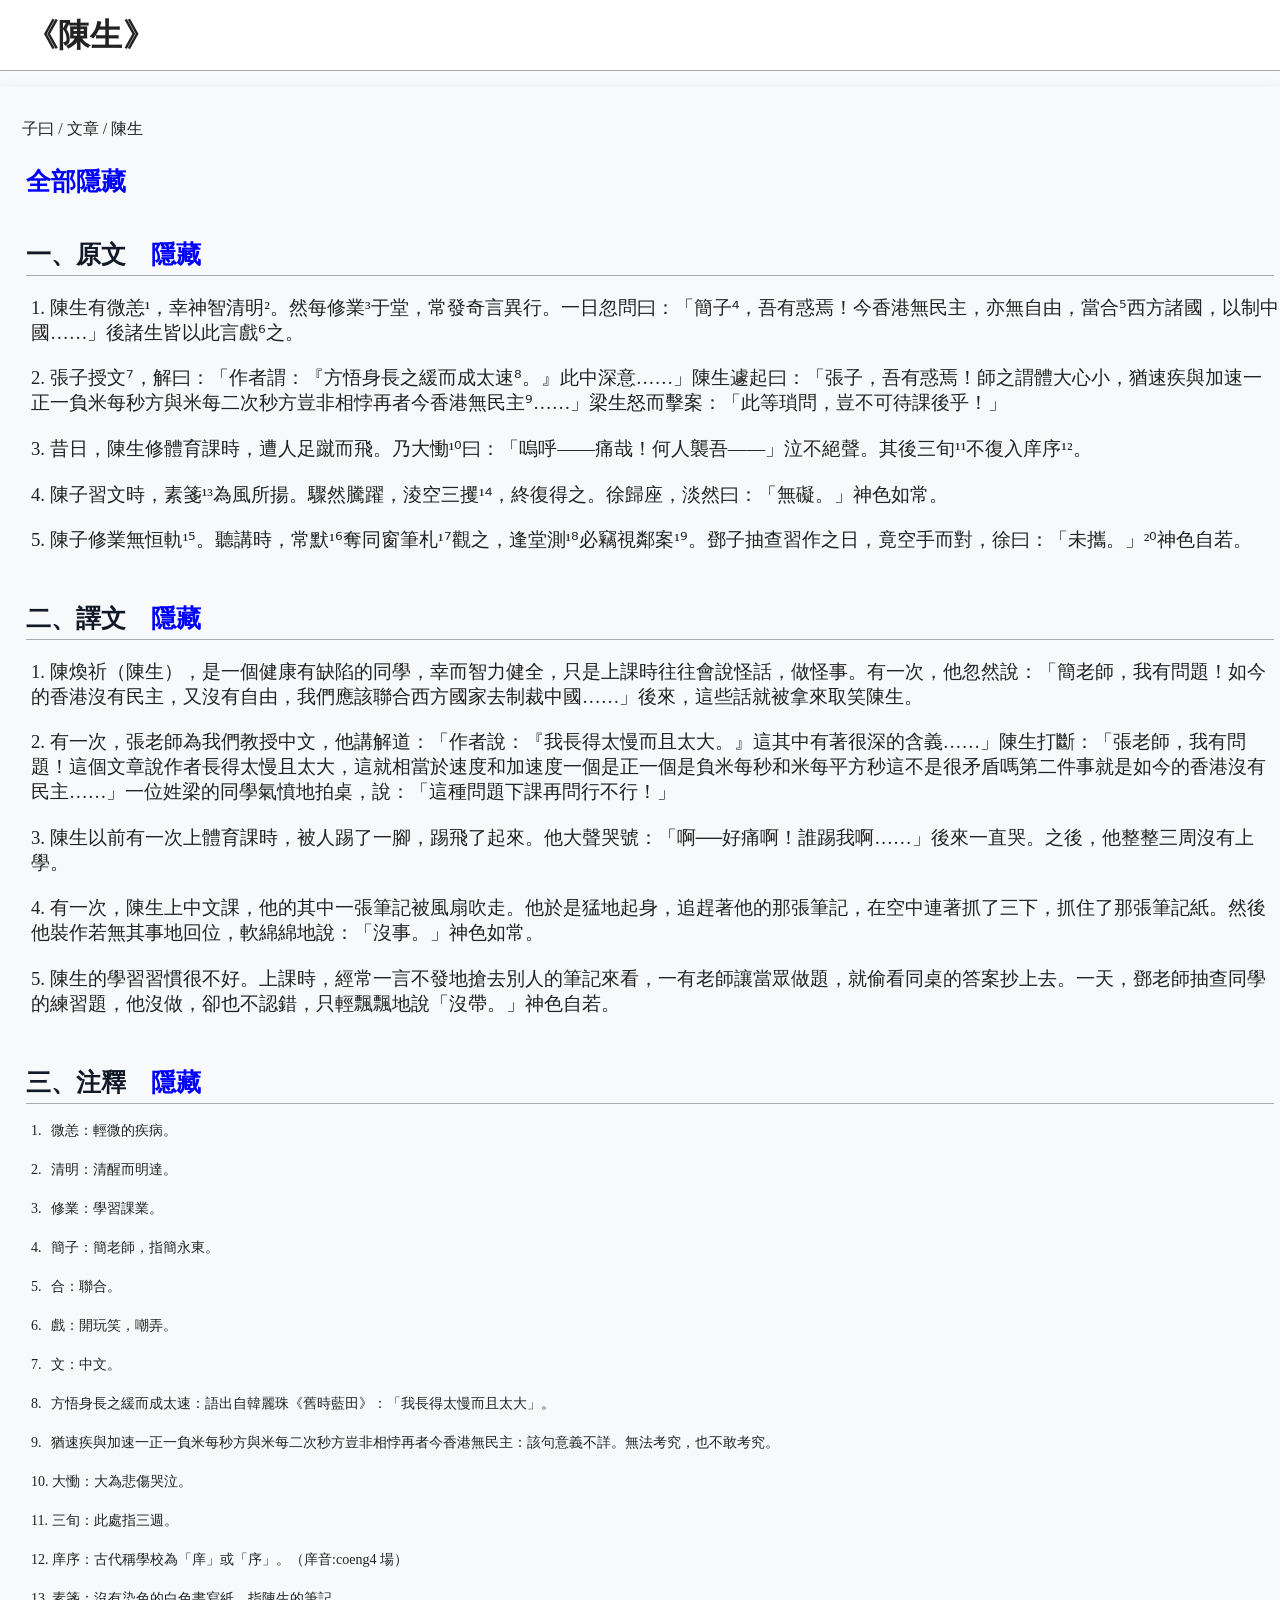
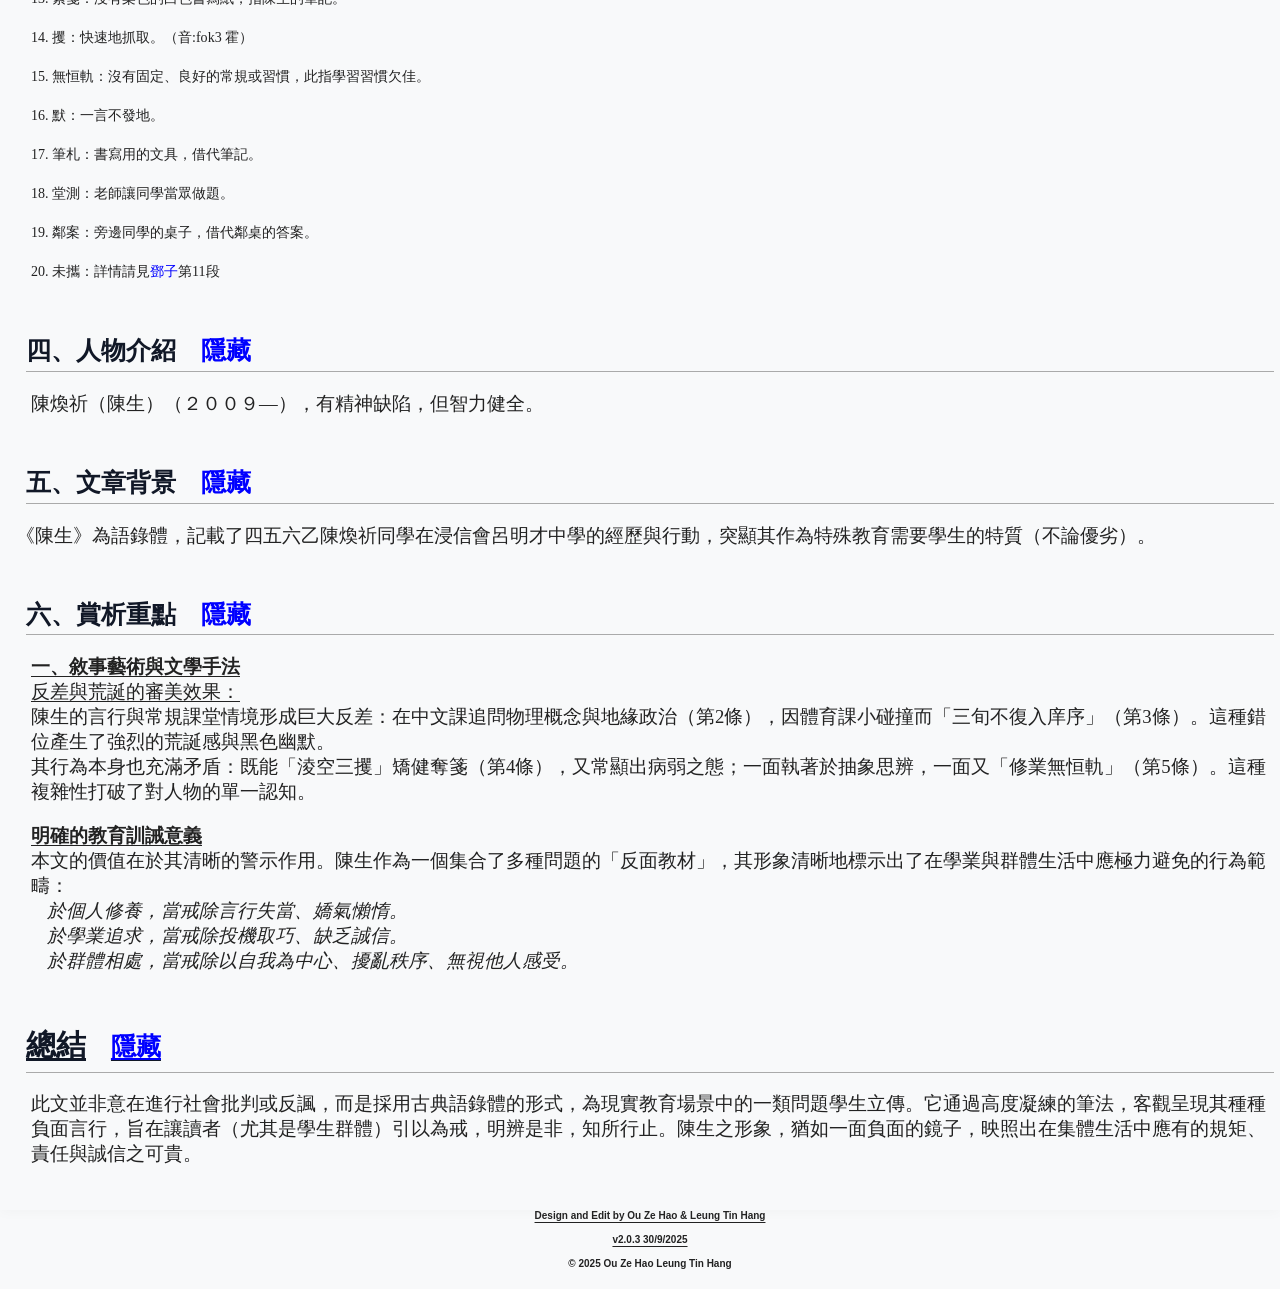
==== commit 6e5e8c3e: "v2.0.3" ====
--- a/chengsheng.html
+++ b/chengsheng.html
@@ -294,7 +294,7 @@
 
     <div id="copyright" style="position: relative; top: 150px; text-align: center;">
         <h6 style="position: relative; left: 10px; font-size: 10px; font-family: Arial, Helvetica, sans-serif;"><u>Design and Edit by Ou Ze Hao & Leung Tin Hang</u></h6><p></p>
-        <h6 style="position: relative; left: 10px; font-size: 10px; top: -10px; font-family: Arial, Helvetica, sans-serif;"><u>v2.0.2 25/9/2025</u></h6><p></p>
+        <h6 style="position: relative; left: 10px; font-size: 10px; top: -10px; font-family: Arial, Helvetica, sans-serif;"><u>v2.0.3 30/9/2025</u></h6><p></p>
         <h6 style="position: relative; left: 10px; font-size: 10px; top: -20px; font-family: Arial, Helvetica, sans-serif;">© 2025 Ou Ze Hao Leung Tin Hang</h6>
         <!-- <h6 style="position: relative; left: 10px; font-size: 10px; top: -30px;">考試加油</h6><p></p> -->
     </div>
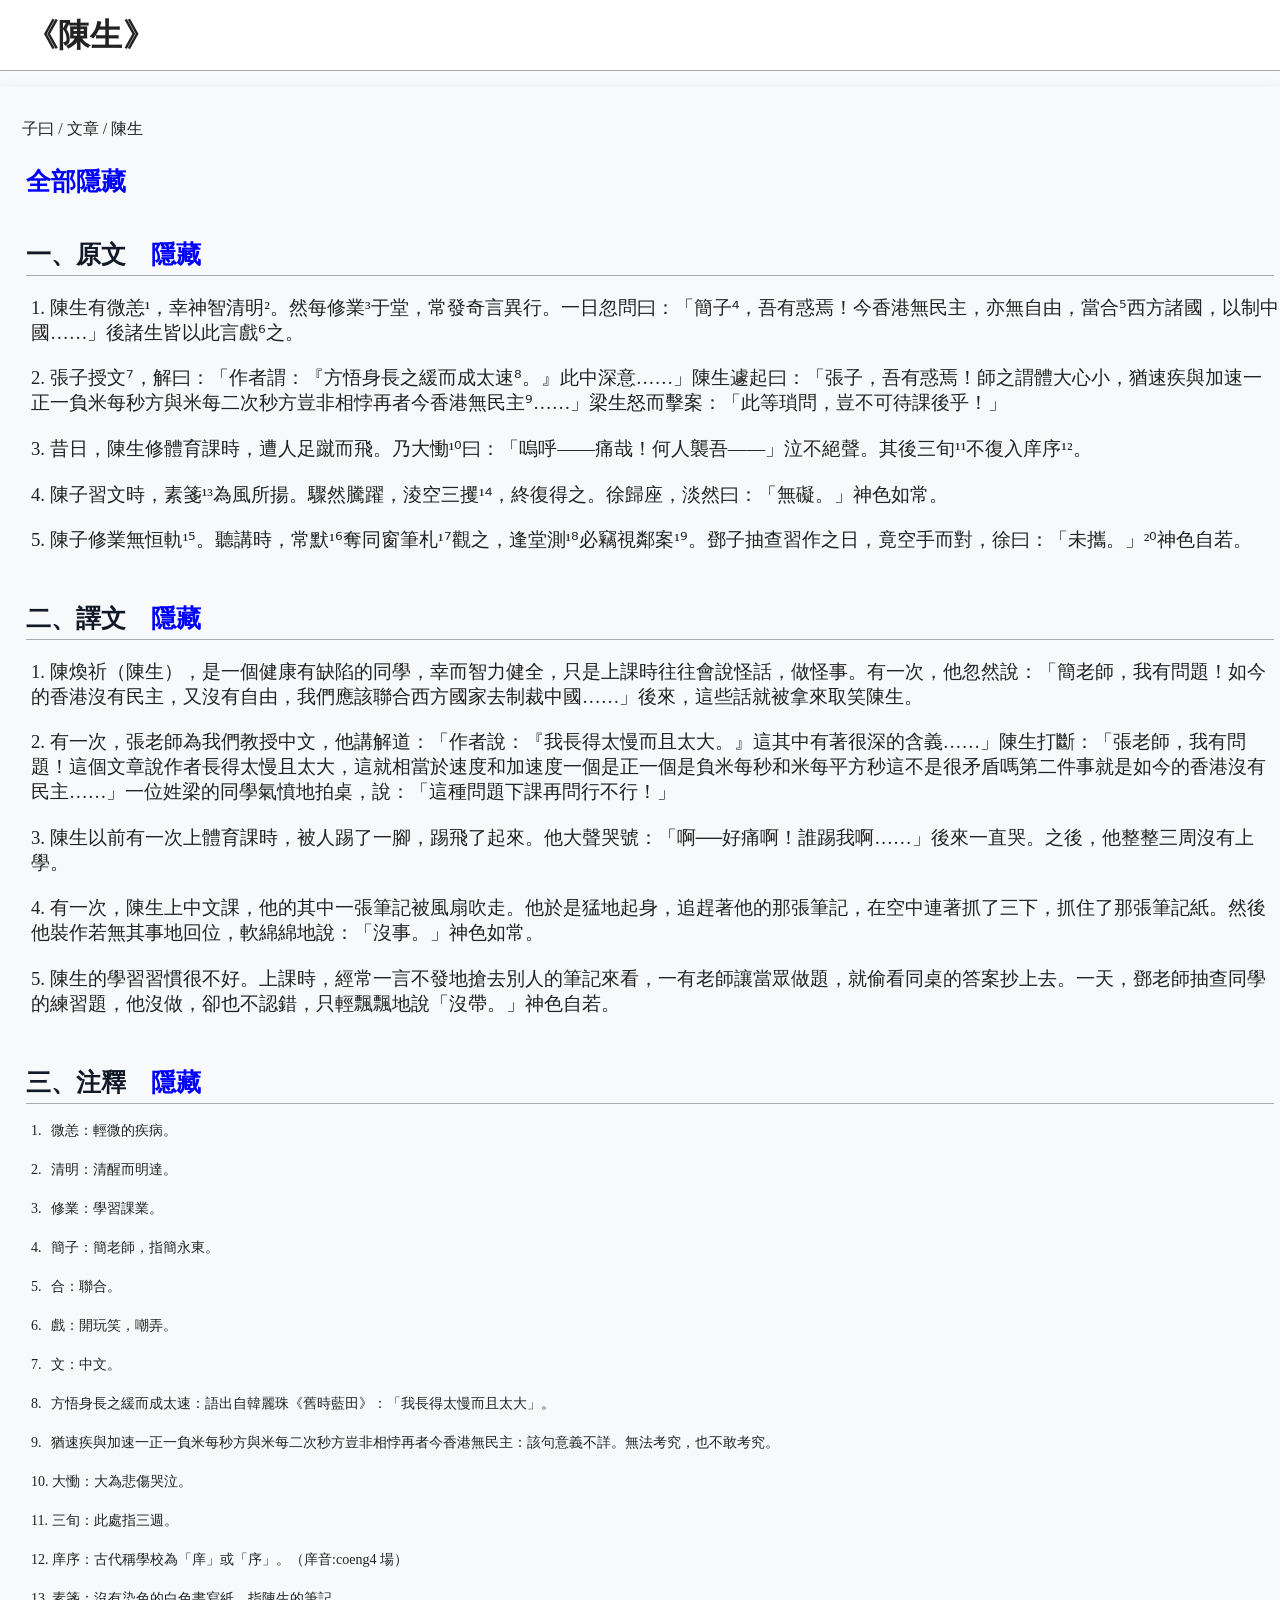
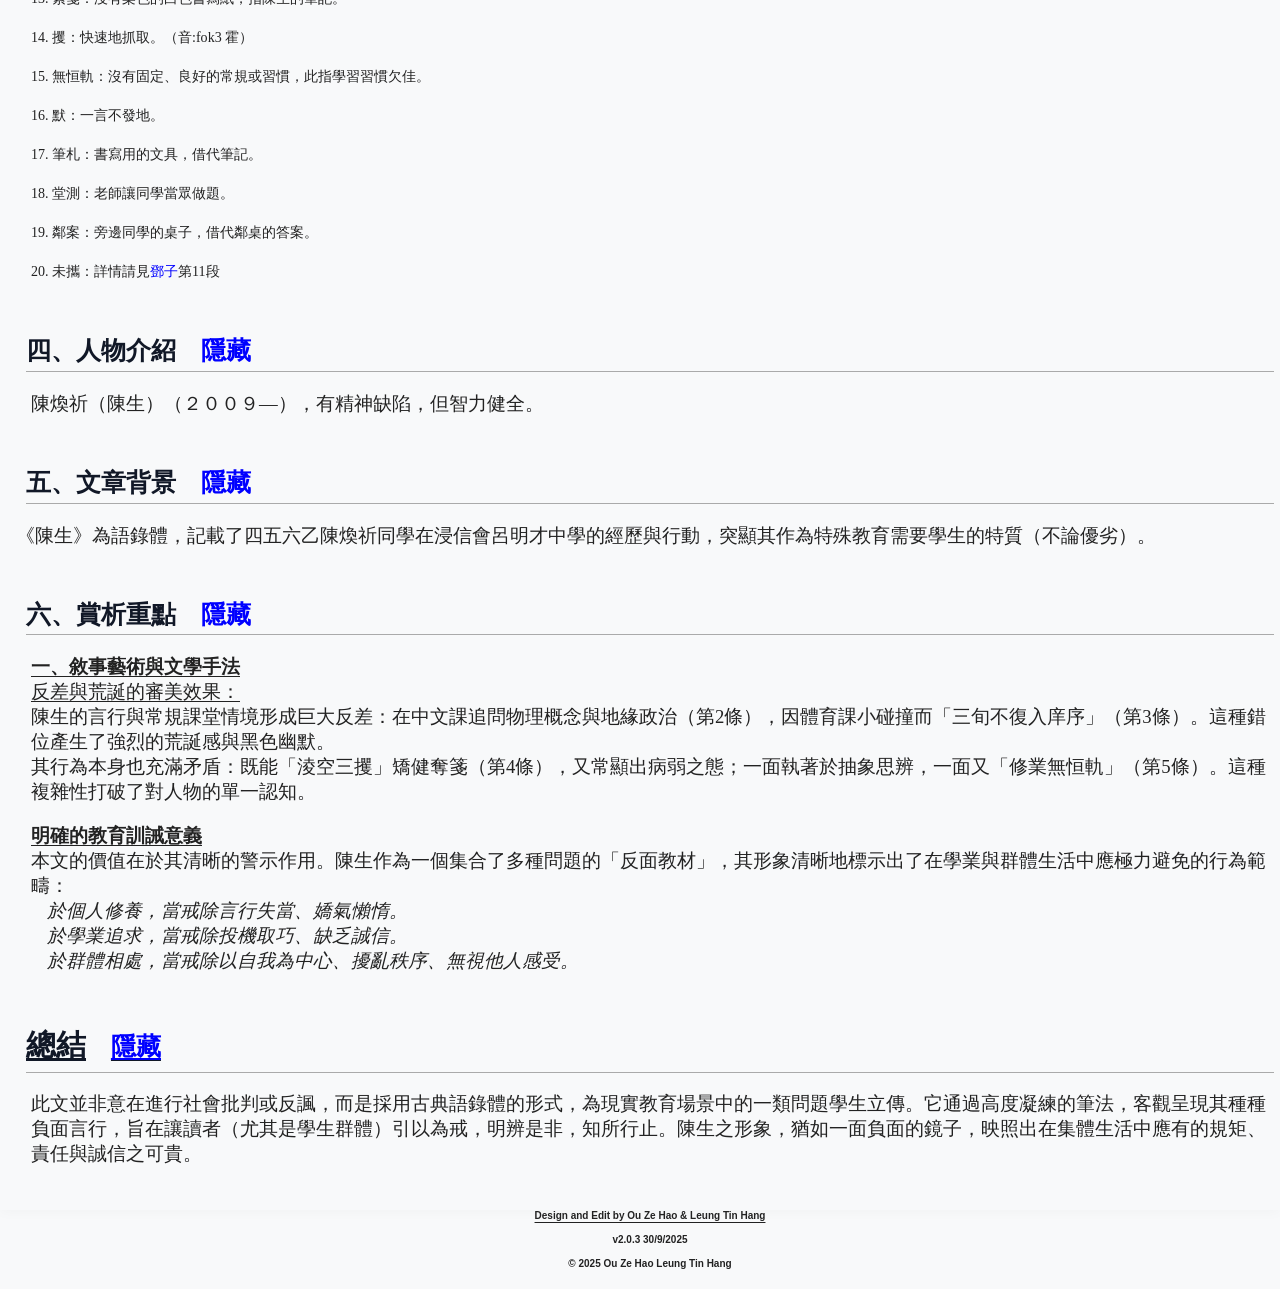
==== commit 4a57b20e: "v2.0.4" ====
--- a/chengsheng.html
+++ b/chengsheng.html
@@ -294,7 +294,7 @@
 
     <div id="copyright" style="position: relative; top: 150px; text-align: center;">
         <h6 style="position: relative; left: 10px; font-size: 10px; font-family: Arial, Helvetica, sans-serif;"><u>Design and Edit by Ou Ze Hao & Leung Tin Hang</u></h6><p></p>
-        <h6 style="position: relative; left: 10px; font-size: 10px; top: -10px; font-family: Arial, Helvetica, sans-serif;"><u>v2.0.3 30/9/2025</u></h6><p></p>
+        <h6 style="position: relative; left: 10px; font-size: 10px; top: -10px; font-family: Arial, Helvetica, sans-serif;" id="version"><u>Loading...</u></h6><p></p>
         <h6 style="position: relative; left: 10px; font-size: 10px; top: -20px; font-family: Arial, Helvetica, sans-serif;">© 2025 Ou Ze Hao Leung Tin Hang</h6>
         <!-- <h6 style="position: relative; left: 10px; font-size: 10px; top: -30px;">考試加油</h6><p></p> -->
     </div>
@@ -449,6 +449,46 @@
             all_shown=true;
         }
     }
+
+    async function fetchVersion() {
+            try {
+                const response = await fetch('https://benson-ozh.github.io/ziyue/');
+                
+                if (!response.ok) {
+                    throw new Error(`HTTP error! status: ${response.status}`);
+                }
+                
+                const htmlText = await response.text();
+                const parser = new DOMParser();
+                const doc = parser.parseFromString(htmlText, 'text/html');
+                
+                // Try different approaches to find the version
+                let versionElement = doc.getElementById('version');
+                
+                if (!versionElement) {
+                    // If not found directly, look for copyright div first
+                    const copyrightDiv = doc.getElementById('copyright');
+                    if (copyrightDiv) {
+                        versionElement = copyrightDiv.querySelector('#version');
+                    }
+                }
+                
+                if (versionElement) {
+                    document.getElementById('version').textContent = 
+                        versionElement.textContent || versionElement.innerHTML;
+                } else {
+                    document.getElementById('version').textContent = 
+                        'Version element not found';
+                }
+                
+            } catch (error) {
+                console.error('Error:', error);
+                document.getElementById('version').textContent = 
+                    'Error: ' + error.message;
+            }
+        }
+
+        document.addEventListener('DOMContentLoaded', fetchVersion);
 </script>
 
 </html>
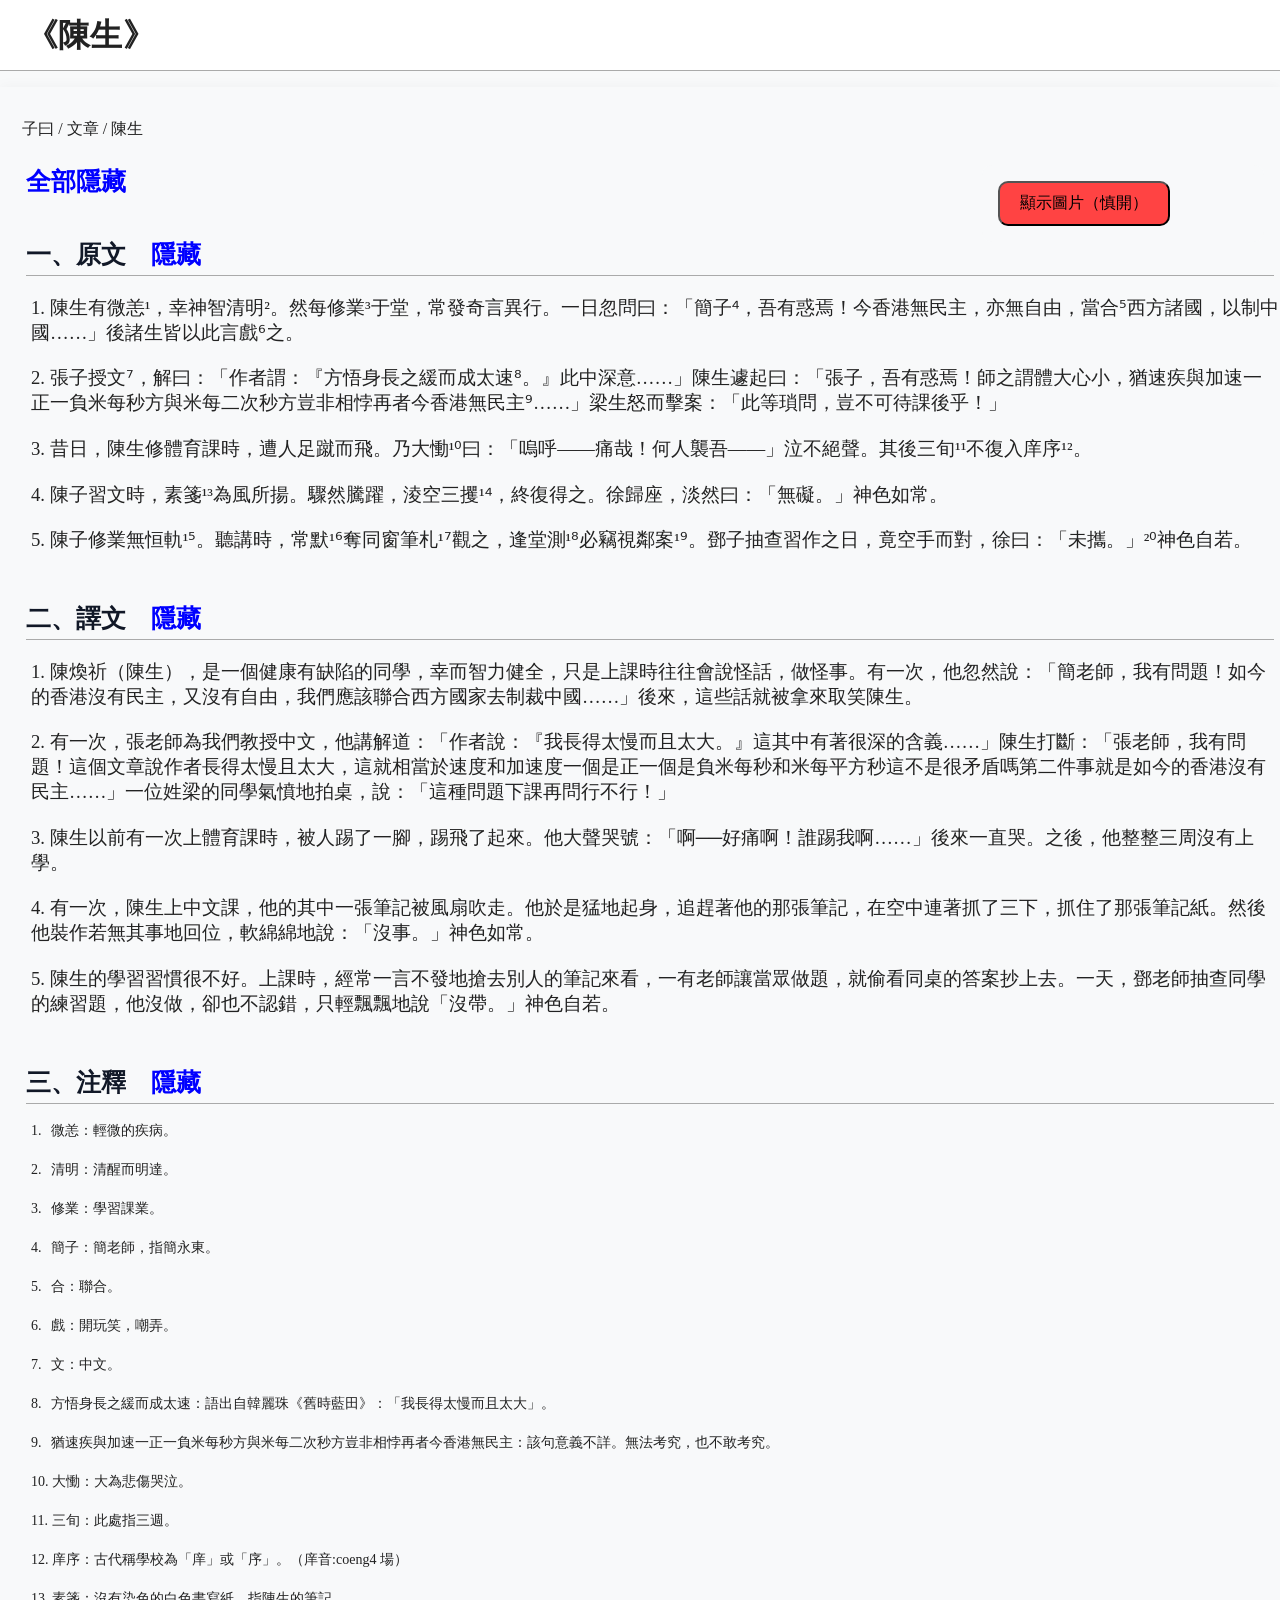
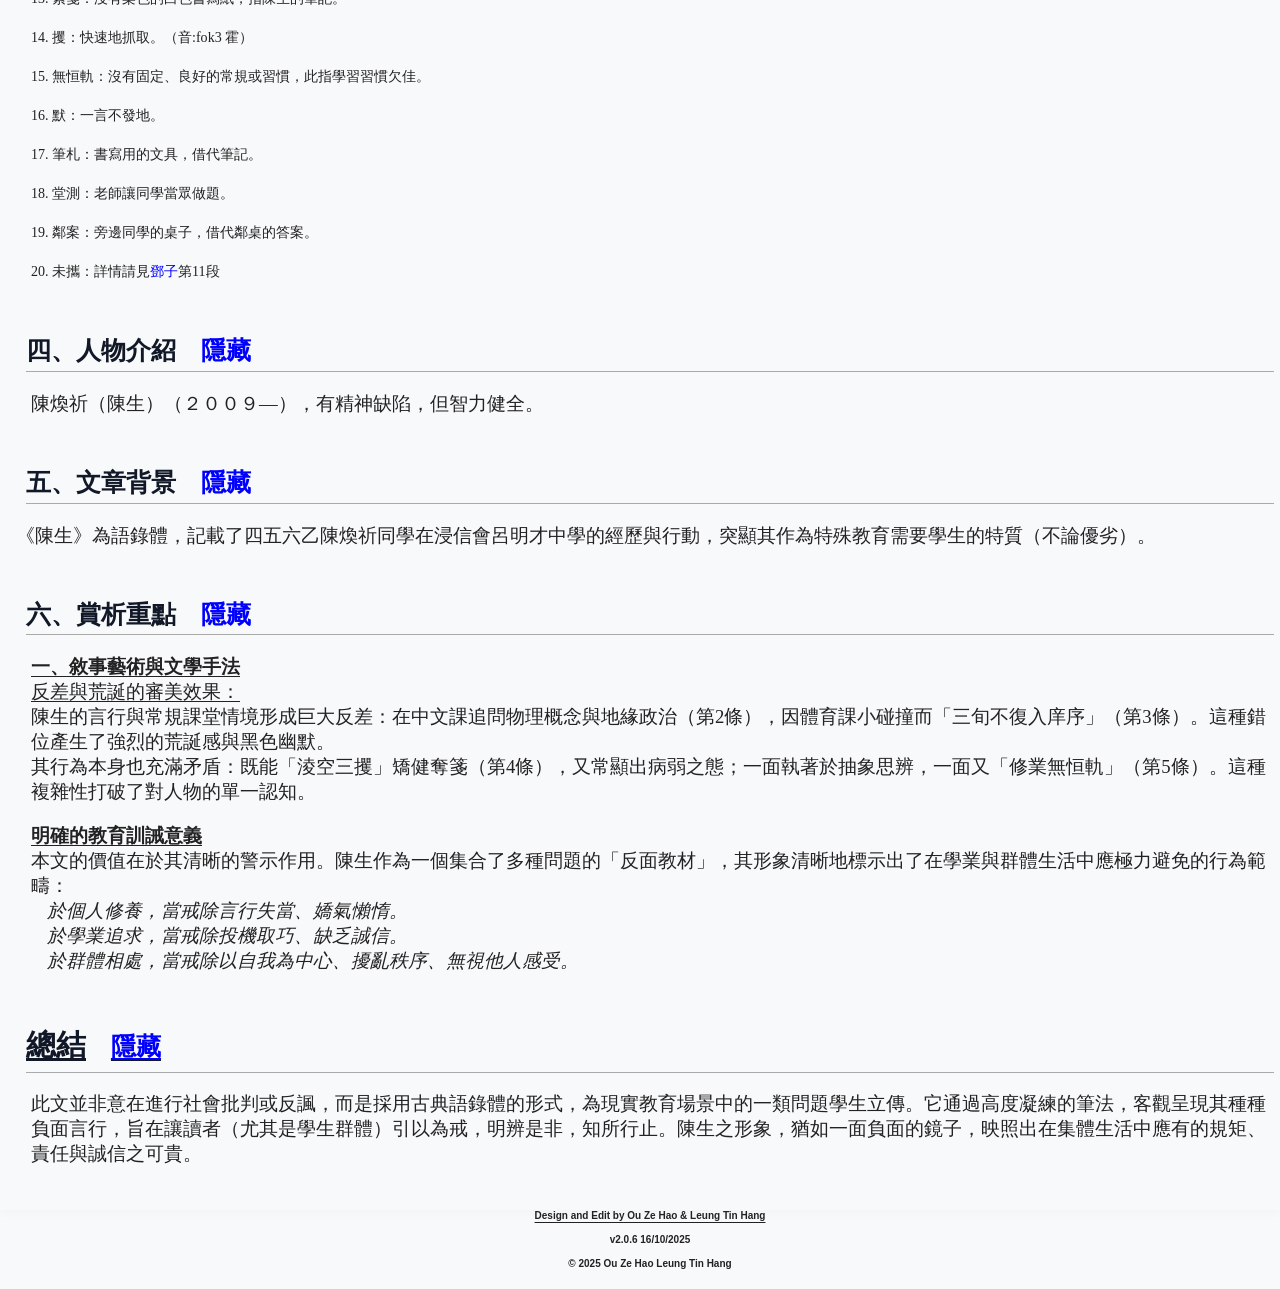
==== commit 3e9621bf: "v2.0.6" ====
--- a/chengsheng.html
+++ b/chengsheng.html
@@ -151,6 +151,11 @@
         @media (max-width: 1000px) {
             .infobox { float: none; width: 100%; margin: 0 0 1.2rem 0; }
         }
+        .warn_button{animation: warning_ani 0.5s infinite alternate;}
+        @keyframes warning_ani {
+            0% { background-color: #fd0000; color: rgb(0, 0, 0); }
+            100% { background-color: #ffc0c0; color: rgb(0, 0, 0); }
+        }
     </style>
 </head>
 
@@ -165,9 +170,26 @@
         <span>陳生</span>
     </nav>
 
-    <!-- <aside class="infobox" style="z-index: 3; position: relative;">
-        <img src="kiwi.jpg" alt="kiwi"></img>
-    </aside> -->
+    <aside class="infobox" style="z-index: 3; position: relative;">
+        <button onclick="open_close_photo()" style="background-color: rgb(255, 67, 67);" id="show_photo">顯示圖片（慎開）</button>
+        <img src="kiwi.jpg" alt="kiwi" style="display: none;" id="kiwi"></img>
+    </aside>
+
+    <!-- 警告  -->
+    <div id="warning" style="
+      position: fixed;
+      z-index: 9999;
+      left: 0; top: 0; width: 100vw; height: 100vh;
+      background: rgba(0,0,0,0.6);
+      display: flex; align-items: center; justify-content: center; display: none;">
+      <div style="background: #ebebeb; padding: 50px 60px; border-radius: 20px; text-align: center; max-width: 80vw;">
+        <h1>警告！</h1>
+        <h3 style="color: red; position: relative; left:0px;">此圖可能會引起不適</h3><br>
+        <h3 style="color: red; position: relative; left:0px">請確定是否開啓！</h3>
+        <button onclick="give_up()" style="margin-top: 0px; padding: 8px 32px; font-size: 18px; background-color: rgba(0, 255, 0, 0.8); position: relative; right:10px"><b>算了</b></button>
+        <button onclick="show_kiwi()" style="margin-top: 0px; padding: 8px 32px; font-size: 18px; background-color: rgba(255, 0, 0, 0.8); position: relative; left:10px" class="warn_button"><b>確認</b></button>
+      </div>
+    </div>
 
     <a><h3 style="position: relative; font-size: 25px; left: 10px; color: blue;" onclick="hideall()" id="hide">全部隱藏</h3></a>
 
@@ -310,6 +332,7 @@
     var shangshi_shown=true;
     var zongjie_shown=true;
     var all_shown=true;
+    var kiwi_show=false
 
     function hideyuanwen(){
         if(yuanwen_shown){
@@ -433,6 +456,29 @@
             if (!shangshi_shown){hideshangshi();}
             if (!zongjie_shown){hidezongjie();}
         }
+    }
+
+    function open_close_photo(){
+        if(kiwi_show){
+            document.getElementById("kiwi").style.display = 'none';
+            document.getElementById("show_photo").textContent = "顯示圖片（慎開）";
+            kiwi_show=false
+        }
+        else{
+            document.getElementById("warning").style.display='flex';
+        }
+        
+    }
+
+    function show_kiwi(){
+        document.getElementById("kiwi").style.display = '';
+        document.getElementById('warning').style.display = 'none';
+        document.getElementById("show_photo").textContent = "隱藏圖片";
+        kiwi_show=true
+    }
+
+    function give_up(){
+        document.getElementById('warning').style.display = 'none';
     }
 
     function closeModal() {
